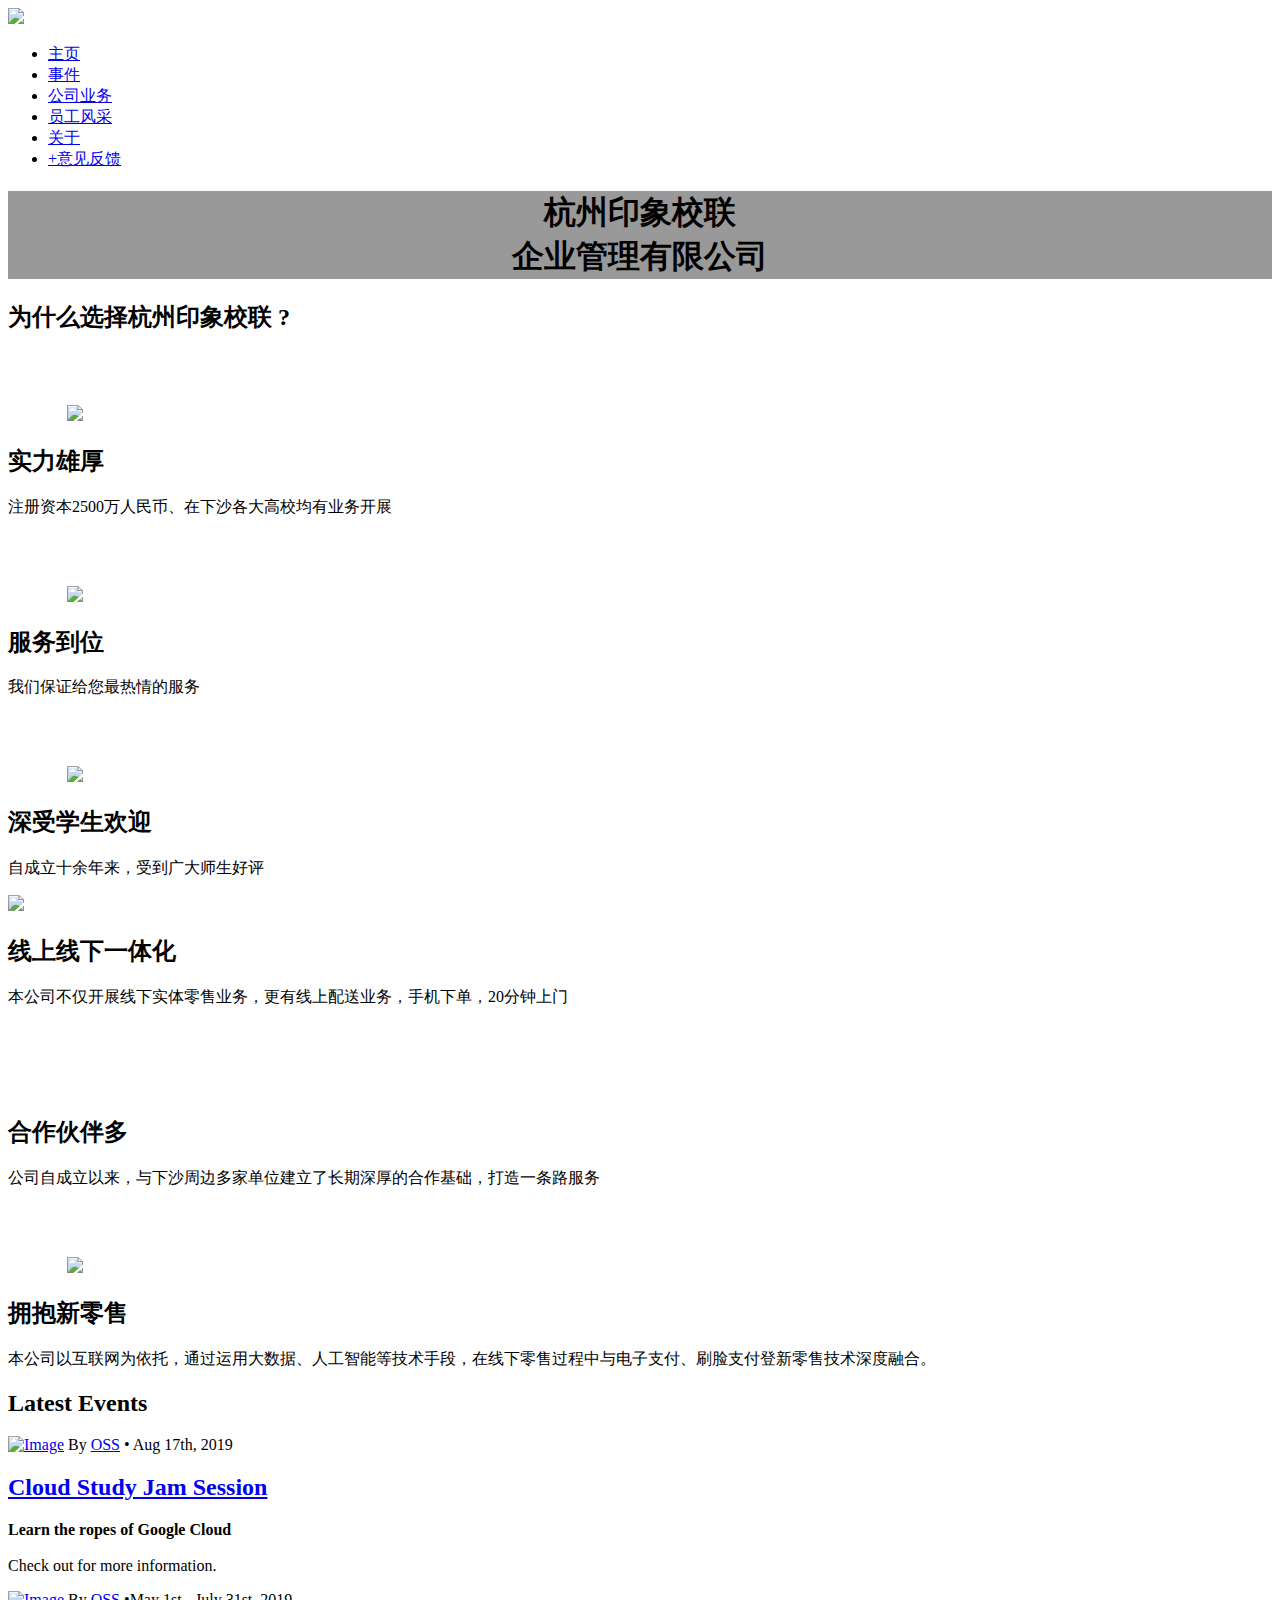
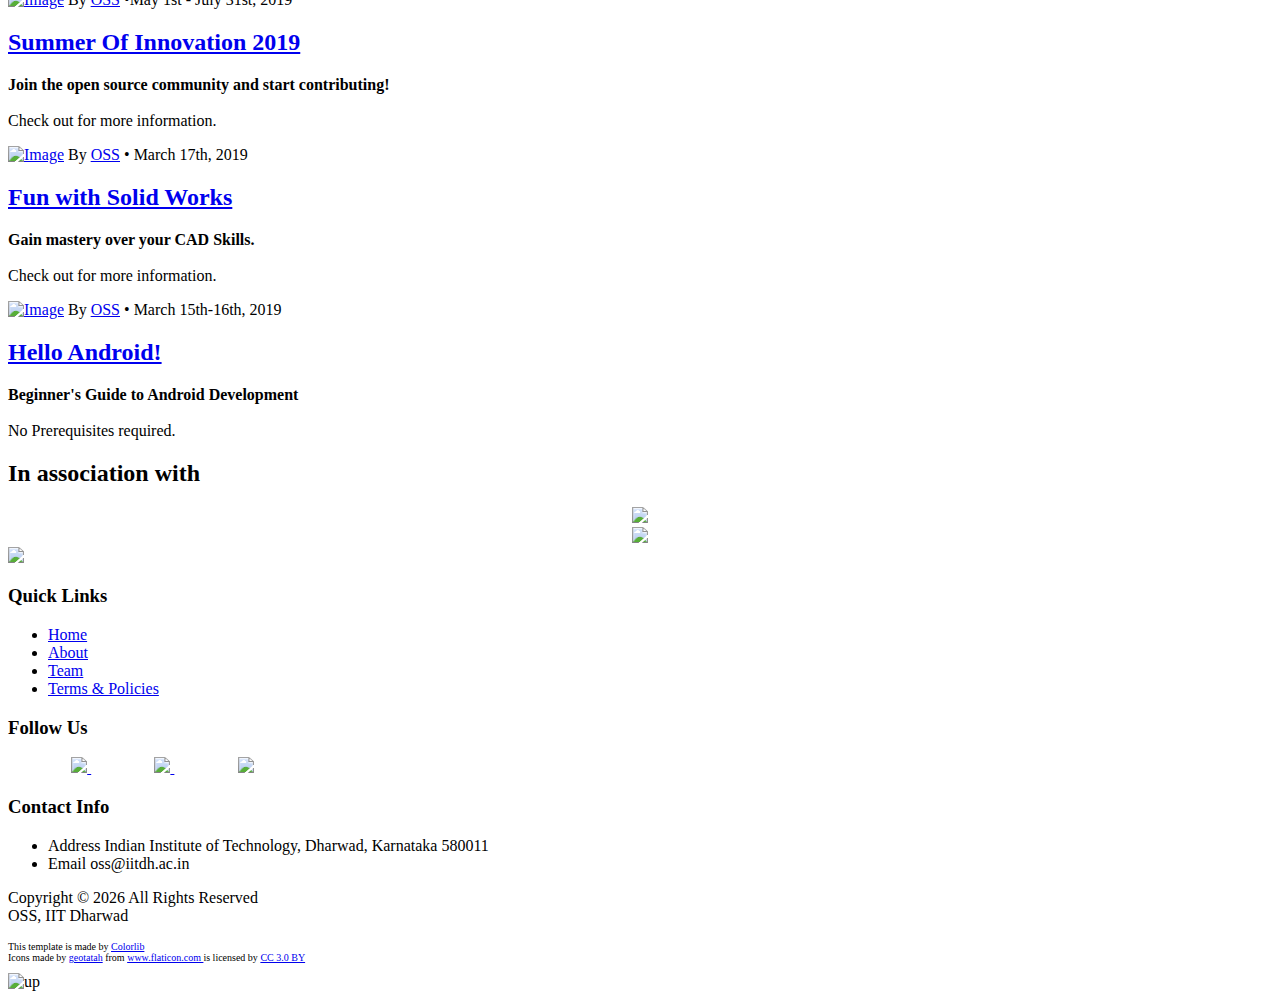
==== index.html @ a0a91534 "hzyxxl" ====
<!DOCTYPE html>
<html lang="en">
  <head>
    <title>杭州印象校联企业管理有限公司</title>
    <meta charset="utf-8">
    <meta name="viewport" content="width=device-width, initial-scale=1, shrink-to-fit=no">
    <link rel="shortcut icon" href="./images/oss_logo.png" />
    <link rel="stylesheet" href="https://fonts.googleapis.com/css?family=Nunito+Sans:200,300,400,700,900|Roboto+Mono:300,400,500">
    <link rel="stylesheet" href="fonts/icomoon/style.css">

    <link rel="stylesheet" href="css/bootstrap.min.css">
    <link rel="stylesheet" href="css/magnific-popup.css">
    <link rel="stylesheet" href="css/jquery-ui.css">
    <link rel="stylesheet" href="css/owl.carousel.min.css">
    <link rel="stylesheet" href="css/owl.theme.default.min.css">
    <link rel="stylesheet" href="css/bootstrap-datepicker.css">
    <link rel="stylesheet" href="css/animate.css">


    <link rel="stylesheet" href="fonts/flaticon/font/flaticon.css">
    <link rel="stylesheet" href="css/fl-bigmug-line.css">

    <link rel="stylesheet" href="css/aos.css">

    <link rel="stylesheet" href="css/style.css">
    <link rel="stylesheet" href="css/custom.css">

  </head>
  <body>

  <div class="site-wrap">

    <div class="site-mobile-menu">
      <div class="site-mobile-menu-header">
        <div class="site-mobile-menu-close mt-3">
          <span class="icon-close2 js-menu-toggle"></span>
        </div>
      </div>
      <div class="site-mobile-menu-body"></div>
    </div> <!-- .site-mobile-menu -->


    <header class="site-navbar py-1" role="banner">

      <div class="container">
        <div class="row align-items-center">

          <div class="col-6 col-xl-2">
            <a href="index.html"><img src="images/oss_logo.png" style="max-height: 100px;"></a>
            <!-- <h1 class="mb-0"><a href="index.html" class="text-black h2 mb-0">O<strong>SS</strong></a></h1> -->
          </div>

          <div class="col-10 col-xl-10 d-none d-xl-block">
            <nav class="site-navigation text-right" role="navigation">

              <ul class="site-menu js-clone-nav mr-auto d-none d-lg-block">
                <li class="active"><a href="index.html">主页</a></li>
                <li><a href="events.html">事件</a></li>
                <li><a href="blog.html">公司业务</a></li>
                <li><a href="team.html">员工风采</a></li>
                <li><a href="SoI.html">关于</a></li>
                <li><a href="new_post.html"><span class="rounded bg-primary py-2 px-3 text-white"><span class="h5 mr-2">+</span>意见反馈 </span></a></li>
              </ul>
            </nav>
          </div>

          <div class="col-6 col-xl-2 text-right d-block">

            <div class="d-inline-block d-xl-none ml-md-0 mr-auto py-3" style="position: relative; top: 3px;"><a href="#" class="site-menu-toggle js-menu-toggle text-black"><span class="icon-menu h3"></span></a></div>

          </div>

        </div>
      </div>

    </header>    <div class="site-blocks-cover" style="background-image: url(images/bk1.jpg);" data-aos="fade" data-stellar-background-ratio="0.5">
      <div class="container">
        <div class="row row-custom align-items-center">
          <div class="col-md-12" style="background: rgba(0,0,0,0.4)">
            <h1 class="mb-2 text-white" style="text-align: center"><span class="font-weight-bold">杭州印象校联 <br> 企业管理有限公司</span></h1>
          </div>
        </div>
      </div>
    </div>

    <!-- Section Introduction -->
    <div class="site-section">
      <div class="container">
        <div class="row justify-content-center text-center mb-5">
          <div class="col-md-6" data-aos="fade" >
            <h2 class="text-black">为什么选择<strong>杭州印象校联</strong> ?</h2>
          </div>
        </div>
        <div class="row hosting">
          <div class="col-md-6 col-lg-4 mb-5 mb-lg-4" data-aos="fade" data-aos-delay="100">

            <div class="unit-3 h-100 bg-white">

              <div class="d-flex align-items-center mb-3 unit-3-heading">
                <div class="unit-3-icon-wrap mr-4">
                  <svg class="unit-3-svg" xmlns="http://www.w3.org/2000/svg" width="59px" height="68px">
                    <path fill-rule="evenodd" stroke-width="2px" stroke-linecap="butt" stroke-linejoin="miter" fill="none" d="M29.000,66.000 L1.012,49.750 L1.012,17.250 L29.000,1.000 L56.988,17.250 L56.988,49.750 L29.000,66.000 Z"></path>
                  </svg><span class="unit-3-icon icon "><img src="images/event.png"></span>
                </div>
                <h2 class="h5">实力雄厚</h2>
              </div>
              <div class="unit-3-body">
                <p>注册资本2500万人民币、在下沙各大高校均有业务开展</p>
              </div>
            </div>

          </div>

          <div class="col-md-6 col-lg-4 mb-5 mb-lg-4" data-aos="fade" data-aos-delay="200">

            <div class="unit-3 h-100 bg-white">

              <div class="d-flex align-items-center mb-3 unit-3-heading">
                <div class="unit-3-icon-wrap mr-4">
                  <svg class="unit-3-svg" xmlns="http://www.w3.org/2000/svg" width="59px" height="68px">
                    <path fill-rule="evenodd" stroke-width="2px" stroke-linecap="butt" stroke-linejoin="miter" fill="none" d="M29.000,66.000 L1.012,49.750 L1.012,17.250 L29.000,1.000 L56.988,17.250 L56.988,49.750 L29.000,66.000 Z"></path>
                  </svg><span class="unit-3-icon icon"><img src="images/opensource.png"></span>
                </div>
                <h2 class="h5">服务到位</h2>
              </div>
              <div class="unit-3-body">
                <p>我们保证给您最热情的服务</p>
              </div>
            </div>

          </div>
          <div class="col-md-6 col-lg-4 mb-5 mb-lg-4" data-aos="fade" data-aos-delay="300">

            <div class="unit-3 h-100 bg-white">

              <div class="d-flex align-items-center mb-3 unit-3-heading">
                <div class="unit-3-icon-wrap mr-4">
                  <svg class="unit-3-svg" xmlns="http://www.w3.org/2000/svg" width="59px" height="68px">
                    <path fill-rule="evenodd" stroke-width="2px" stroke-linecap="butt" stroke-linejoin="miter" fill="none" d="M29.000,66.000 L1.012,49.750 L1.012,17.250 L29.000,1.000 L56.988,17.250 L56.988,49.750 L29.000,66.000 Z"></path>
                  </svg><span class="unit-3-icon icon"><img src="images/bulb.png"></span>
                </div>
                <h2 class="h5">深受学生欢迎</h2>
              </div>
              <div class="unit-3-body">
                <p>自成立十余年来，受到广大师生好评</p>
              </div>
            </div>

          </div>

          <div class="col-md-6 col-lg-4 mb-5 mb-lg-4" data-aos="fade" data-aos-delay="400">

            <div class="unit-3 h-100 bg-white">

              <div class="d-flex align-items-center mb-3 unit-3-heading">
                <div class="unit-3-icon-wrap mr-4">
                  <span class="unit-3-icon icon"><img src="images/flag.png"></span>
                </div>
                <h2 class="h5">线上线下一体化</h2>
              </div>
              <div class="unit-3-body">
                <p>本公司不仅开展线下实体零售业务，更有线上配送业务，手机下单，20分钟上门</p>
              </div>
            </div>

          </div>
          <div class="col-md-6 col-lg-4 mb-5 mb-lg-4" data-aos="fade" data-aos-delay="500">

            <div class="unit-3 h-100 bg-white">

              <div class="d-flex align-items-center mb-3 unit-3-heading">
                <div class="unit-3-icon-wrap mr-4">
                  <svg class="unit-3-svg" xmlns="http://www.w3.org/2000/svg" width="59px" height="68px">
                    <path fill-rule="evenodd" stroke-width="2px" stroke-linecap="butt" stroke-linejoin="miter" fill="none" d="M29.000,66.000 L1.012,49.750 L1.012,17.250 L29.000,1.000 L56.988,17.250 L56.988,49.750 L29.000,66.000 Z"></path>
                  </svg><span class="unit-3-icon icon fl-bigmug-line-clipboard68"></span>
                </div>
                <h2 class="h5">合作伙伴多</h2>
              </div>
              <div class="unit-3-body">
                <p>公司自成立以来，与下沙周边多家单位建立了长期深厚的合作基础，打造一条路服务</p>
              </div>
            </div>

          </div>
          <div class="col-md-6 col-lg-4 mb-5 mb-lg-4" data-aos="fade" data-aos-delay="600">

            <div class="unit-3 h-100 bg-white">

              <div class="d-flex align-items-center mb-3 unit-3-heading">
                <div class="unit-3-icon-wrap mr-4">
                  <svg class="unit-3-svg" xmlns="http://www.w3.org/2000/svg" width="59px" height="68px">
                    <path fill-rule="evenodd" stroke-width="2px" stroke-linecap="butt" stroke-linejoin="miter" fill="none" d="M29.000,66.000 L1.012,49.750 L1.012,17.250 L29.000,1.000 L56.988,17.250 L56.988,49.750 L29.000,66.000 Z"></path>
                  </svg><span class="unit-3-icon icon"><img src="images/open.png"></span>
                </div>
                <h2 class="h5">拥抱新零售</h2>
              </div>
              <div class="unit-3-body">
                <p>本公司以互联网为依托，通过运用大数据、人工智能等技术手段，在线下零售过程中与电子支付、刷脸支付登新零售技术深度融合。</p>
              </div>
            </div>

          </div>

        </div>

      </div>
    </div>
    <!-- End Section Introduction -->
    <!--Start Section Recent Events-->
    <div class="site-section">
      <div class="container">
        <div class="row justify-content-center text-center mb-5">
          <div class="col-md-6" data-aos="fade" >
            <h2 class="text-black">Latest Events</h2>
          </div>
        </div>
        <div class="row">

          <div class="col-md-6 mb-5 mb-lg-0 col-lg-3 event-card" data-aos="fade">
              <div class="position-relative unit-8">
              <a href="googlecloud.html" class="mb-3 d-block img-a"><img src="images/google_cloud.png" alt="Image" style="width:100%" class="img-fluid rounded"></a>
              <span class="d-block text-gray-500 text-normal small mb-3">By <a href="index.html">OSS</a> <span class="mx-2">&bullet;</span> Aug 17th, 2019</span>
              <h2 class="h5 font-weihgt-normal line-height-sm mb-3"><a href="solidworks.html" class="text-black"><strong>Cloud Study Jam Session</strong></a></h2>
              <p><strong>Learn the ropes of Google Cloud</strong> <br><br> Check out for more information.</p>
              </div>
          </div>

          <div class="col-md-6 mb-5 mb-lg-0 col-lg-3 event-card" data-aos="fade">
              <div class="position-relative unit-8">
              <a href="SoI.html" class="mb-3 d-block img-a"><img src="SoC19/square_logo.png" alt="Image" style="width:100%" class="img-fluid rounded"></a>
              <span class="d-block text-gray-500 text-normal small mb-3">By <a href="index.html">OSS</a> <span class="mx-2">&bullet;</span>May 1st - July 31st, 2019</span>
              <h2 class="h5 font-weihgt-normal line-height-sm mb-3"><a href="solidworks.html" class="text-black"><strong>Summer Of Innovation 2019</strong></a></h2>
              <p><strong>Join the open source community and start contributing!</strong> <br><br> Check out for more information.</p>
              </div>
          </div>

          <div class="col-md-6 mb-5 mb-lg-0 col-lg-3 event-card" data-aos="fade">
              <div class="position-relative unit-8">
              <a href="solidworks.html" class="mb-3 d-block img-a"><img src="images/solidworks.png" alt="Image" style="width:100%" class="img-fluid rounded"></a>
              <span class="d-block text-gray-500 text-normal small mb-3">By <a href="index.html">OSS</a> <span class="mx-2">&bullet;</span> March 17th, 2019</span>
              <h2 class="h5 font-weihgt-normal line-height-sm mb-3"><a href="solidworks.html" class="text-black"><strong>Fun with Solid Works</strong></a></h2>
              <p><strong>Gain mastery over your CAD Skills.</strong> <br><br> Check out for more information.</p>
              </div>
          </div>

          <div class="col-md-6 mb-5 mb-lg-0 col-lg-3 event-card" data-aos="fade">
              <div class="position-relative unit-8">
              <a href="helloandroid.html" class="mb-3 d-block img-a"><img src="images/android-studio.jpg" alt="Image" style="width:100%" class="img-fluid rounded"></a>
              <span class="d-block text-gray-500 text-normal small mb-3">By <a href="index.html">OSS</a> <span class="mx-2">&bullet;</span> March 15th-16th, 2019</span>
              <h2 class="h5 font-weight-normal line-height-sm mb-3"><a href="helloandroid.html" class="text-black"><strong>Hello Android!</strong></a></h2>
              <p><strong> Beginner's Guide to Android Development</strong> <br><br>No Prerequisites required. </p>
              </div>
          </div>

<!--For Reference -->
<!--           <div class="col-md-6 mb-5 mb-lg-0 col-lg-3 event-card" data-aos="fade">
            <div class="position-relative unit-8">
            <a href="pyday2019.html" class="mb-3 d-block img-a"><img src="images/pyday_logo.jpg" alt="Image" style="width:100%" class="img-fluid rounded"></a>
            <span class="d-block text-gray-500 text-normal small mb-3">By <a href="devhack2019.html">OSS</a> <span class="mx-2">&bullet;</span> Feb 13th-15th, 2019</span>
            <h2 class="h5 font-weight-normal line-height-sm mb-3"><a href="pyday2019.html" class="text-black"><strong>PyDay 2019</strong></a></h2>
            <p><strong>Learn Python </strong><br>From Beginner to Pro<br><br> No Prerequisites required. </p>
            </div>
          </div>

          <div class="col-md-6 mb-5 mb-lg-0 col-lg-3 event-card" data-aos="fade">
            <div class="position-relative unit-8">
            <a href="devhack2019.html" class="mb-3 d-block img-a"><img src="images/DevHack_logo.png" alt="Image" style="width:100%" class="img-fluid rounded"></a>
            <span class="d-block text-gray-500 text-normal small mb-3">By <a href="devhack2019.html">DevHack</a> <span class="mx-2">&bullet;</span> Jan 11th-13th, 2019</span>
            <h2 class="h5 font-weight-normal line-height-sm mb-3"><a href="devhack2019.html" class="text-black"><strong>DevHack 2019</strong></a></h2>
            <p>Our college's first hackfest open to all engineers to ideate and innovate a clever solution to real world problems!</p>
            </div>
          </div> -->

        </div>
      </div>
    </div>
    <!--End Section Recent Events-->
    <!--Start Section -->
    <div class="site-section block-4 bg-light">

      <div class="container">

        <div class="row justify-content-center text-center mb-5">
          <div class="col-md-6" data-aos="fade" >
            <h2 class="text-black">In association with</h2>
          </div>
        </div>

        <div class="row hosting">

          <div class="col-md-6 col-lg-6 mb-5 mb-lg-6" data-aos="fade" data-aos-delay="100">
            <div class="unit-3 h-100 bg-white" style="text-align: center; display: flex; flex-direction: column; justify-content: center">
              <div class="unit-3-body">
                <img src="images/dsc_logo.png" style="max-width: 100%">
              </div>
            </div>
          </div>
          <div class="col-md-6 col-lg-6 mb-5 mb-lg-6" data-aos="fade" data-aos-delay="100">
            <div class="unit-3 h-100 bg-white" style="text-align: center; display: flex; flex-direction: column; justify-content: center">
              <div class="unit-3-body">
                <img src="images/github-logo.png" style="max-width: 100%">
              </div>
            </div>
          </div>

        </div>
      </div>
    </div>
    <!--End Section Initiators--><!--Start Footer-->
    <footer class="site-footer unit-5 overlay footer-color">
      <div class="container">
        <div class="row">
          <div class="col-lg-9">
            <div class="row">
              <div class="col-6 col-md-6 col-lg-6 mb-5 mb-lg-0">
                <img src="images/oss_logo.png" style="max-width: 100%">
              </div>
              <div class="col-6 col-md-3 col-lg-3 mb-5 mb-lg-0">
              </div>
              <div class="col-6 col-md-3 col-lg-3 mb-5 mb-lg-0">

                <div class="text-center">
                  <h3 class="footer-heading mb-4">Quick Links</h3>
                  <ul class="list-unstyled">
                    <li><a href="index.html">Home</a></li>
                    <li><a href="about.html">About</a></li>
                    <li><a href="team.html">Team</a></li>
                    <li><a href="codeofconduct.html">Terms &amp; Policies</a></li>
                  </ul>
                </div>
                <div class="text-center">
                  <h3 class="footer-heading mb-4">Follow Us</h3>
                  <span class="unit-3-icon icon" style="margin-left: 5%" >
                    <a href="https://www.facebook.com/OSS-Open-Student-Society-390468168410308/" target="_blank">
                      <img src="images/facebook.png" style="max-width: 20px">
                    </a>
                  </span>
                  <span class="unit-3-icon icon" style="margin-left: 5%" >
                    <a href="https://www.linkedin.com/company/oss2019" target="_blank">
                      <img src="images/linkedin.png" style="max-width: 20px">
                    </a>
                  </span>
                  <span class="unit-3-icon icon" style="margin-left: 5%" >
                    <a href="https://github.com/oss2019/oss2019.github.io/" target="_blank">
                      <img src="images/github.png" style="max-width: 20px">
                    </a>
                  </span>
                </div>

              </div>
            </div>
          </div>

          <div class="col-lg-3">
            <h3 class="footer-heading mb-4">Contact Info</h3>
            <ul class="list-unstyled">
              <li>
                <span class="d-block text-white">Address</span>
                Indian Institute of Technology, Dharwad,
                Karnataka 580011
              </li>
              <li>
                <span class="d-block text-white">Email</span>
                oss@iitdh.ac.in
              </li>
            </ul>

          </div>
        </div>
        <div class="row pt-5 mt-5 text-center">
          <div class="col-md-12">
            <p>
            <!-- Link back to Colorlib can't be removed. Template is licensed under CC BY 3.0. -->
            Copyright &copy; <script data-cfasync="false" src="/cdn-cgi/scripts/5c5dd728/cloudflare-static/email-decode.min.js"></script><script>document.write(new Date().getFullYear());</script> All Rights Reserved <br> OSS, IIT Dharwad<br>
            </p>
            <p style="font-size: 10px;">
            This template is made by <a href="https://colorlib.com" target="_blank" >Colorlib</a>
            <!-- Link back to Colorlib can't be removed. Template is licensed under CC BY 3.0. -->
            <br>
            Icons made by <a href="https://www.flaticon.com/authors/geotatah" target="_blank" title="geotatah" style="">geotatah</a> from <a href="https://www.flaticon.com/" target="_blank" title="Flaticon">www.flaticon.com </a> is licensed by <a href="http://creativecommons.org/licenses/by/3.0/"          title="Creative Commons BY 3.0" target="_blank">CC 3.0 BY</a>
          </p>
          </div>
        </div>
      </div>
      <div class="footer-up-btn">
        <div>
          <img src="images/arrow-up.png" alt="up">
        </div>
      </div>
    </footer>
    <!--End Footer-->
  </div>

  <script src="js/custom.js"></script>
  <script src="js/jquery-3.3.1.min.js"></script>
  <script src="js/jquery-migrate-3.0.1.min.js"></script>
  <script src="js/jquery-ui.js"></script>
  <script src="js/popper.min.js"></script>
  <script src="js/bootstrap.min.js"></script>
  <script src="js/owl.carousel.min.js"></script>
  <script src="js/jquery.stellar.min.js"></script>
  <script src="js/jquery.countdown.min.js"></script>
  <script src="js/jquery.magnific-popup.min.js"></script>
  <script src="js/bootstrap-datepicker.min.js"></script>
  <script src="js/aos.js"></script>
  <script src="js/main.js"></script>

  </body>
</html>
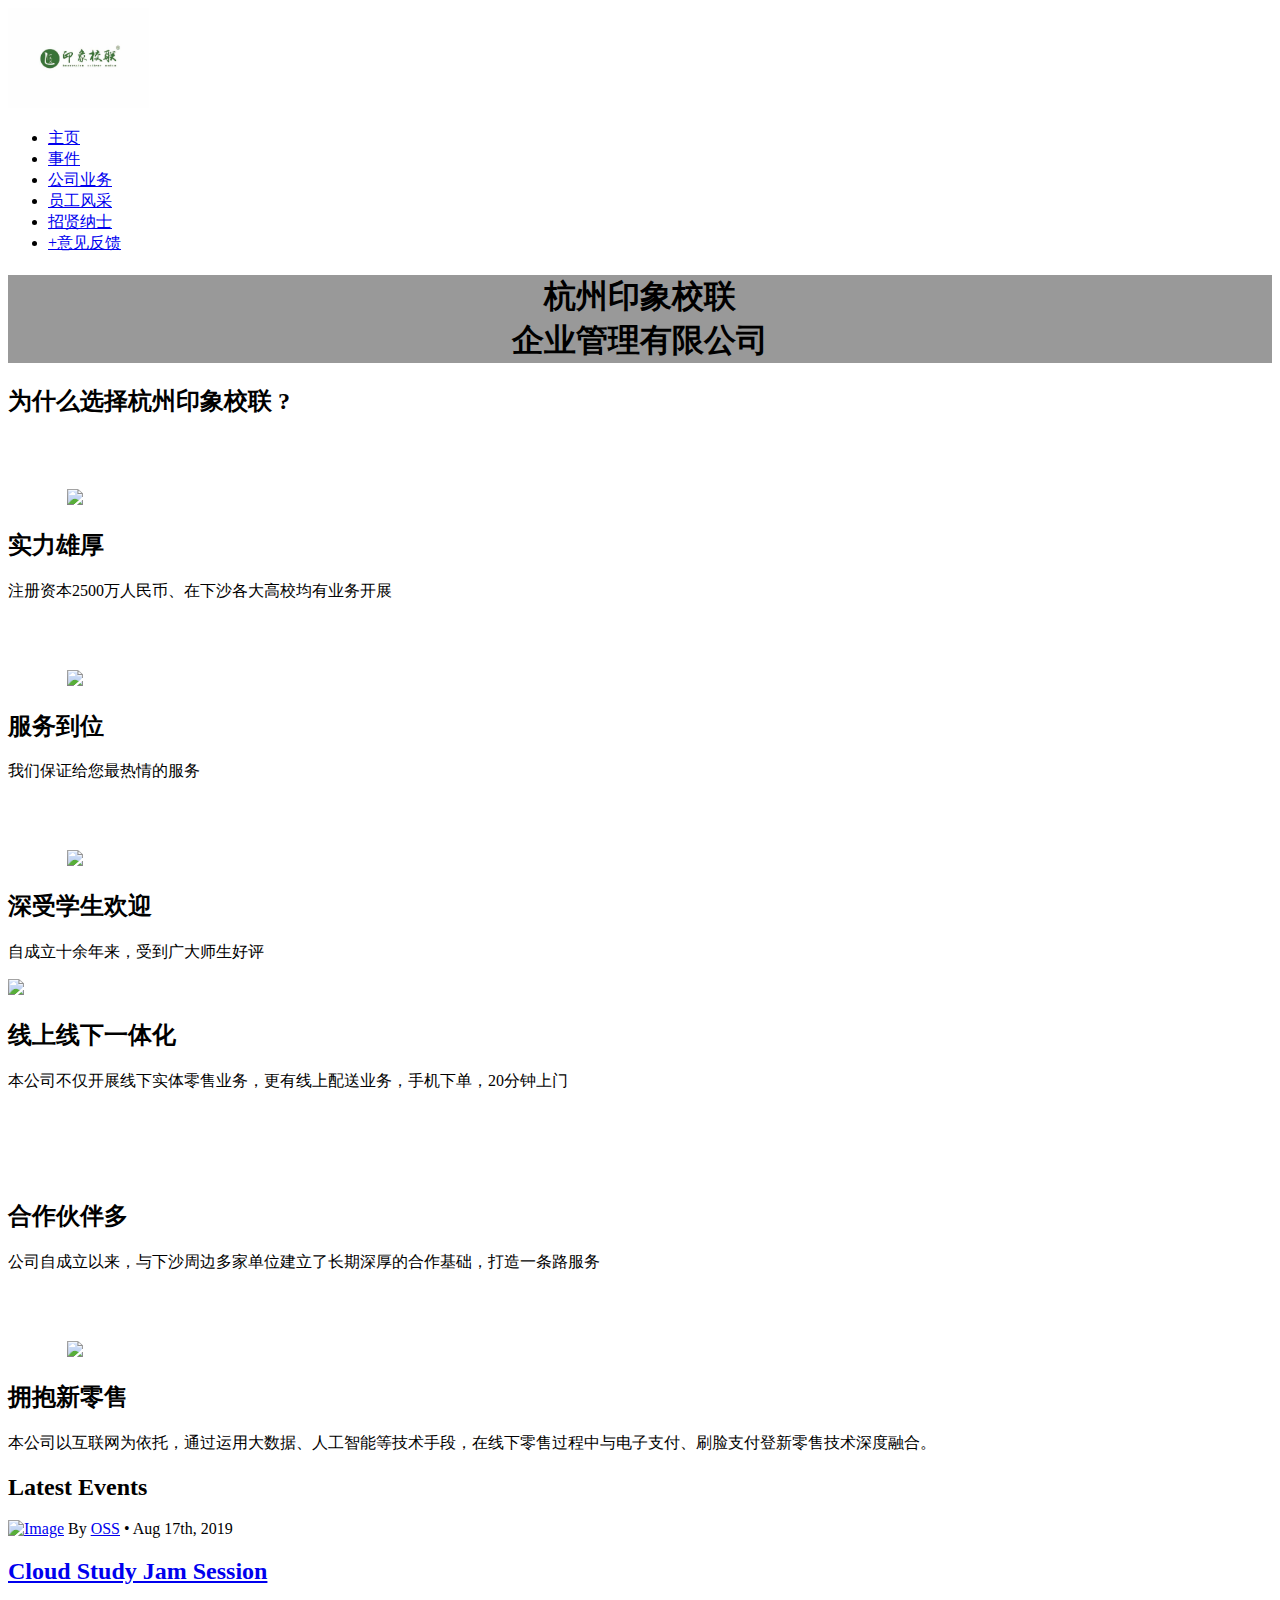
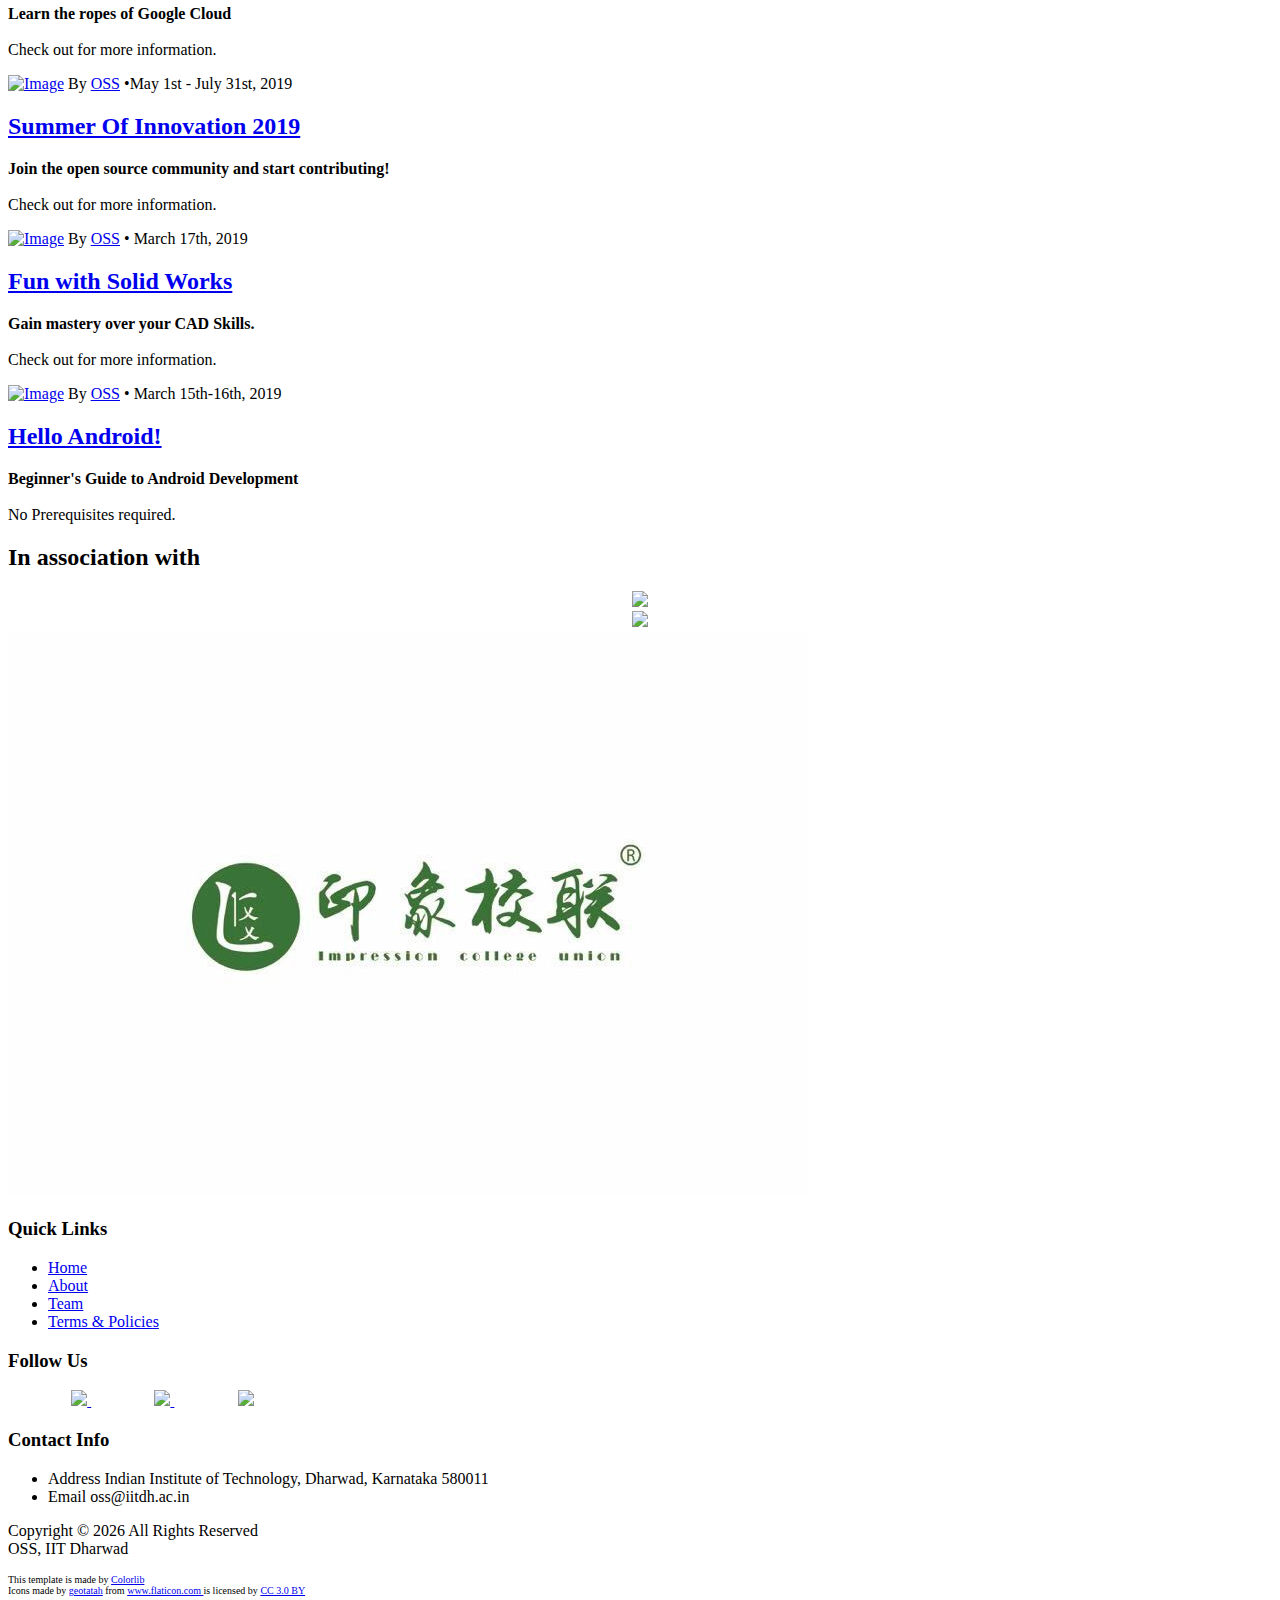
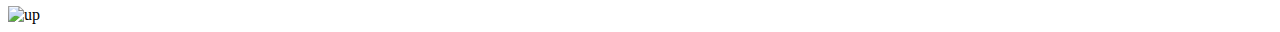
==== commit 00fb2455: "update" ====
--- a/index.html
+++ b/index.html
@@ -58,7 +58,7 @@
                 <li><a href="events.html">事件</a></li>
                 <li><a href="blog.html">公司业务</a></li>
                 <li><a href="team.html">员工风采</a></li>
-                <li><a href="SoI.html">关于</a></li>
+                <li><a href="SoI.html">招贤纳士</a></li>
                 <li><a href="new_post.html"><span class="rounded bg-primary py-2 px-3 text-white"><span class="h5 mr-2">+</span>意见反馈 </span></a></li>
               </ul>
             </nav>
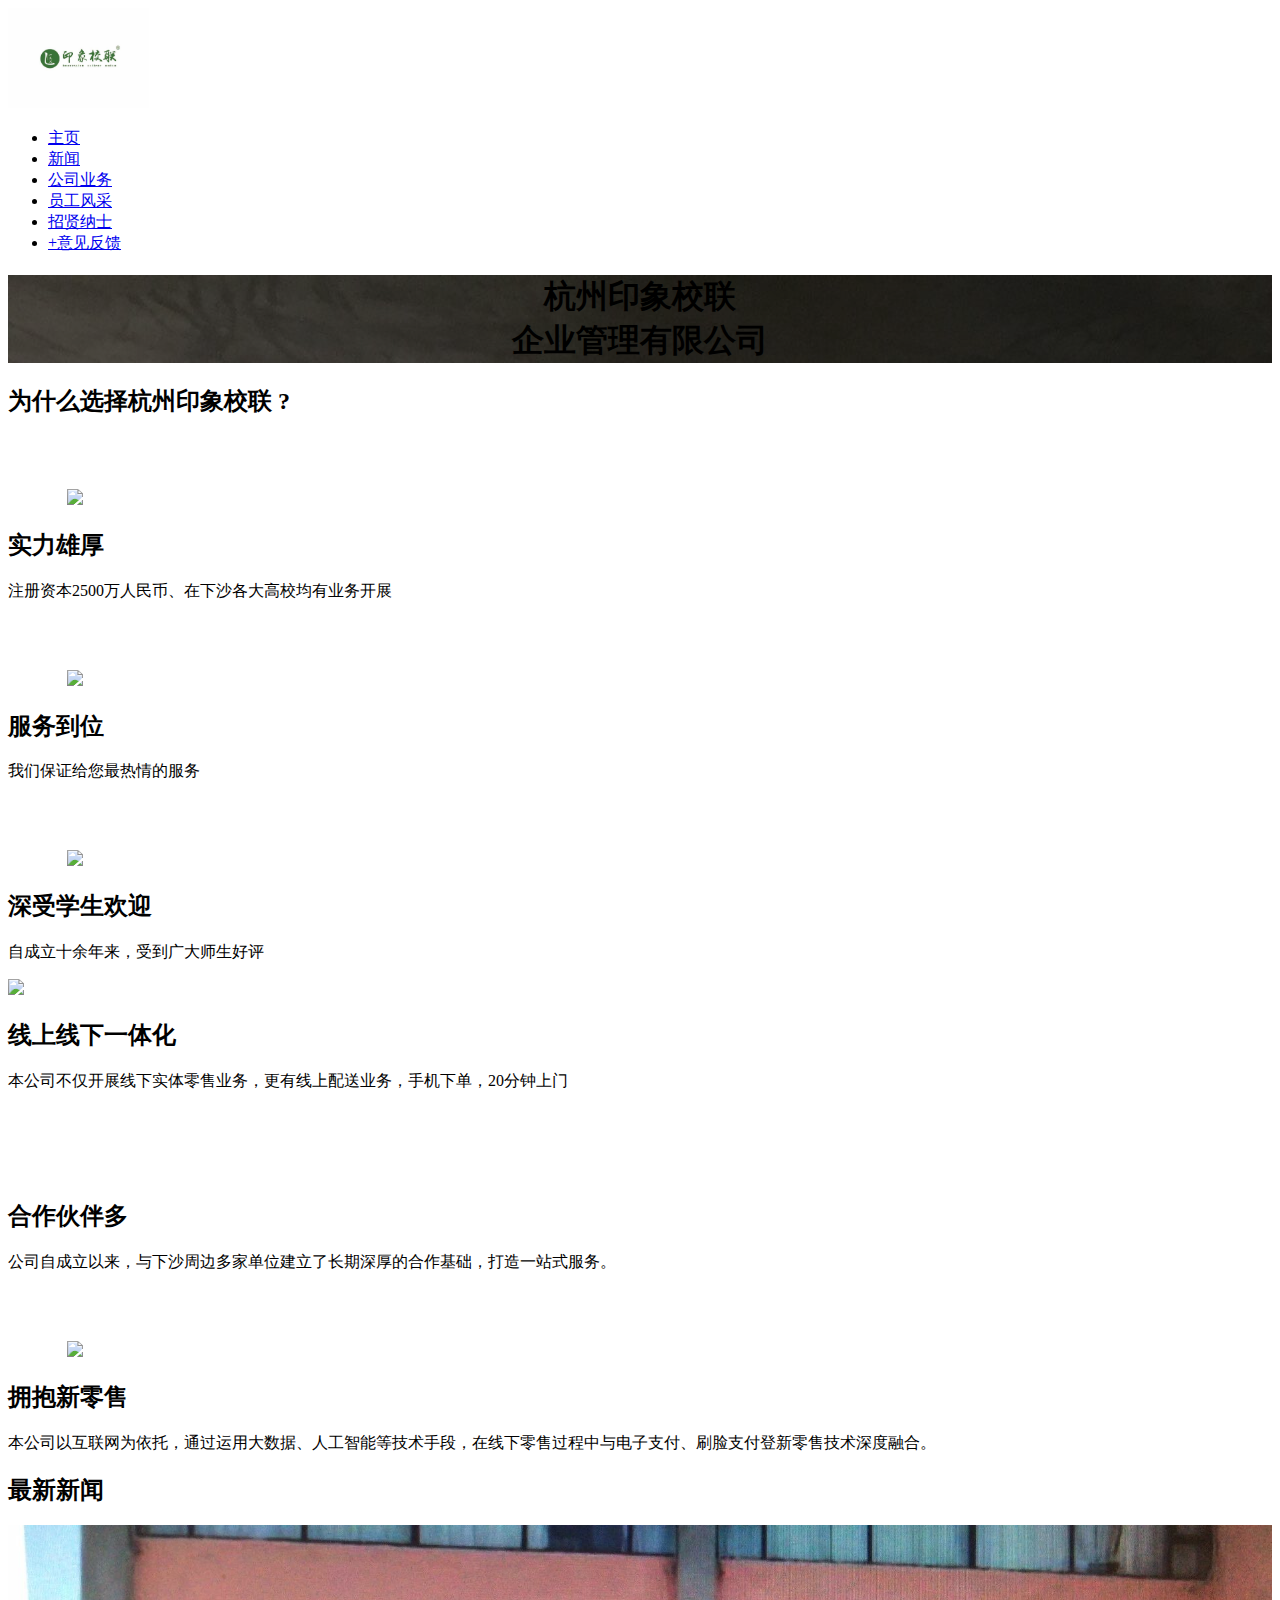
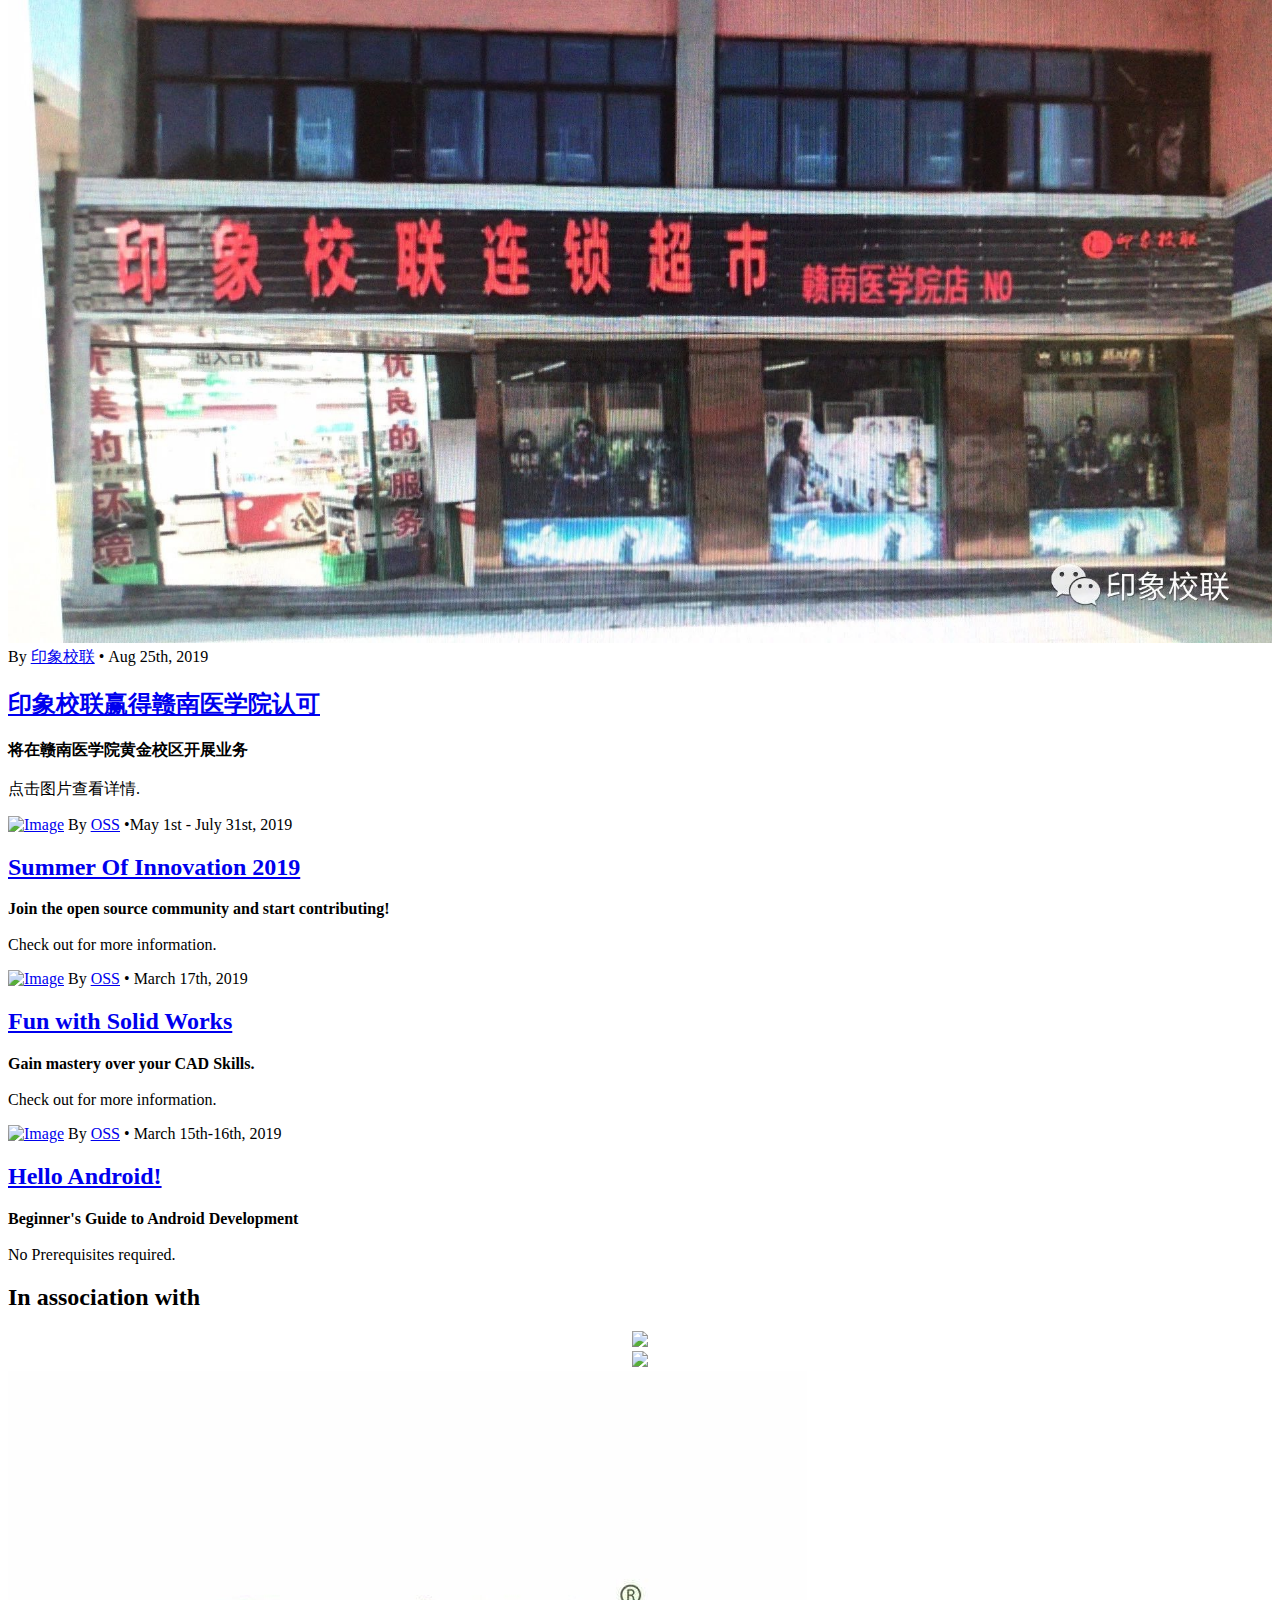
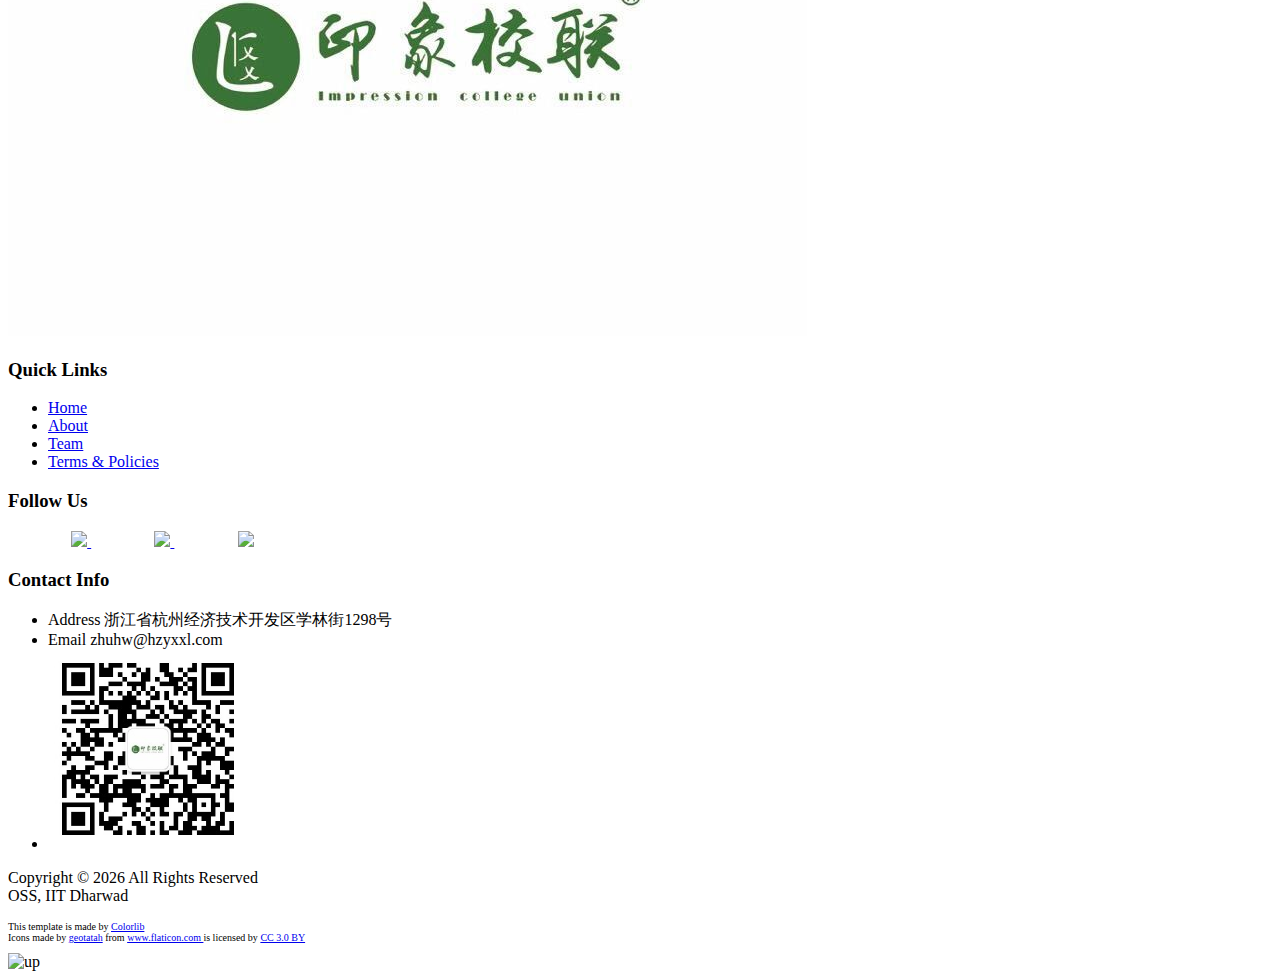
==== commit 921e21b1: "update" ====
--- a/index.html
+++ b/index.html
@@ -55,7 +55,7 @@
 
               <ul class="site-menu js-clone-nav mr-auto d-none d-lg-block">
                 <li class="active"><a href="index.html">主页</a></li>
-                <li><a href="events.html">事件</a></li>
+                <li><a href="events.html">新闻</a></li>
                 <li><a href="blog.html">公司业务</a></li>
                 <li><a href="team.html">员工风采</a></li>
                 <li><a href="SoI.html">招贤纳士</a></li>
@@ -177,7 +177,7 @@
                 <h2 class="h5">合作伙伴多</h2>
               </div>
               <div class="unit-3-body">
-                <p>公司自成立以来，与下沙周边多家单位建立了长期深厚的合作基础，打造一条路服务</p>
+                <p>公司自成立以来，与下沙周边多家单位建立了长期深厚的合作基础，打造一站式服务。</p>
               </div>
             </div>
 
@@ -211,17 +211,17 @@
       <div class="container">
         <div class="row justify-content-center text-center mb-5">
           <div class="col-md-6" data-aos="fade" >
-            <h2 class="text-black">Latest Events</h2>
+            <h2 class="text-black">最新新闻</h2>
           </div>
         </div>
         <div class="row">
 
           <div class="col-md-6 mb-5 mb-lg-0 col-lg-3 event-card" data-aos="fade">
               <div class="position-relative unit-8">
-              <a href="googlecloud.html" class="mb-3 d-block img-a"><img src="images/google_cloud.png" alt="Image" style="width:100%" class="img-fluid rounded"></a>
-              <span class="d-block text-gray-500 text-normal small mb-3">By <a href="index.html">OSS</a> <span class="mx-2">&bullet;</span> Aug 17th, 2019</span>
-              <h2 class="h5 font-weihgt-normal line-height-sm mb-3"><a href="solidworks.html" class="text-black"><strong>Cloud Study Jam Session</strong></a></h2>
-              <p><strong>Learn the ropes of Google Cloud</strong> <br><br> Check out for more information.</p>
+              <a href="gn.html" class="mb-3 d-block img-a"><img src="images/gn.jpg" alt="Image" style="width:100%" class="img-fluid rounded"></a>
+              <span class="d-block text-gray-500 text-normal small mb-3">By <a href="index.html">印象校联</a> <span class="mx-2">&bullet;</span> Aug 25th, 2019</span>
+              <h2 class="h5 font-weihgt-normal line-height-sm mb-3"><a href="gn.html" class="text-black"><strong>印象校联赢得赣南医学院认可</strong></a></h2>
+              <p><strong>将在赣南医学院黄金校区开展业务</strong> <br><br>点击图片查看详情.</p>
               </div>
           </div>
 
@@ -356,12 +356,15 @@
             <ul class="list-unstyled">
               <li>
                 <span class="d-block text-white">Address</span>
-                Indian Institute of Technology, Dharwad,
-                Karnataka 580011
+                浙江省杭州经济技术开发区学林街1298号
               </li>
               <li>
                 <span class="d-block text-white">Email</span>
-                oss@iitdh.ac.in
+                zhuhw@hzyxxl.com
+              </li>
+              <li>
+                <img src="images/qrcode.jpg" style="max-width: 200px">
+                
               </li>
             </ul>
 
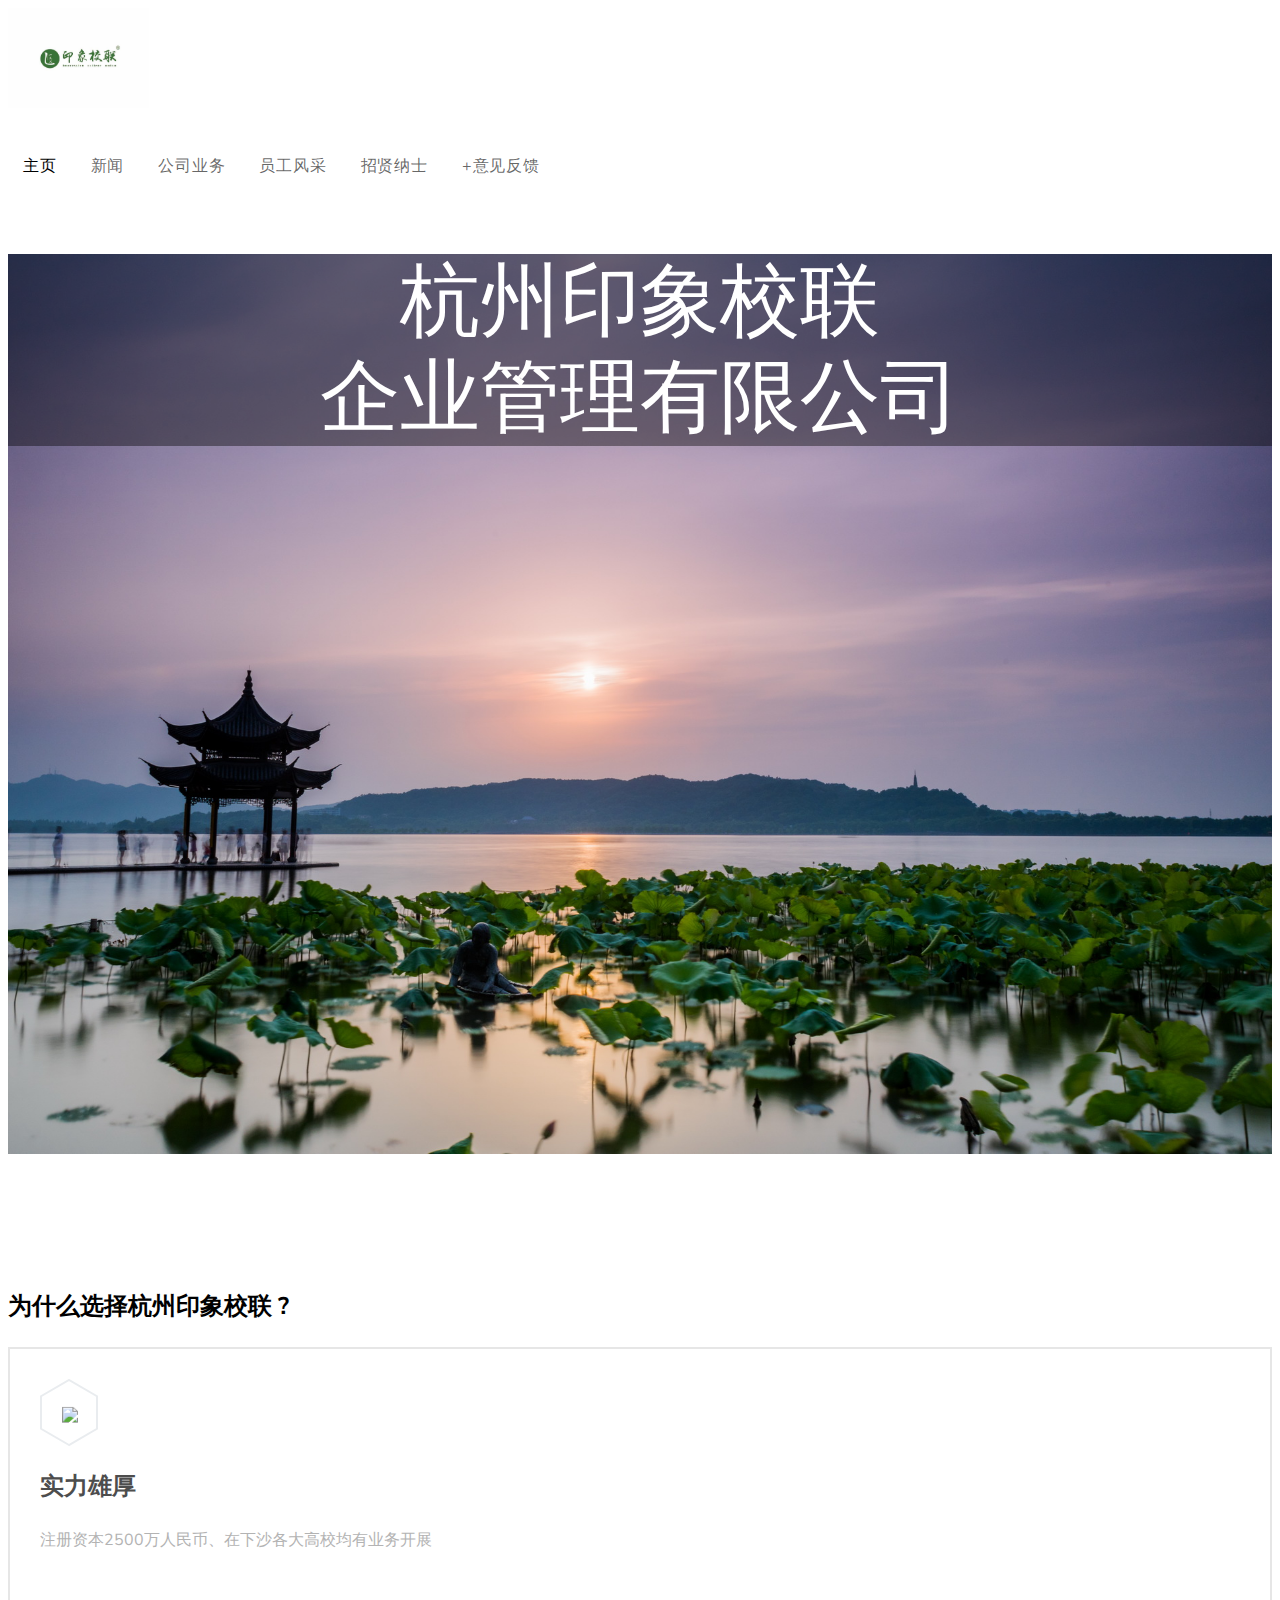
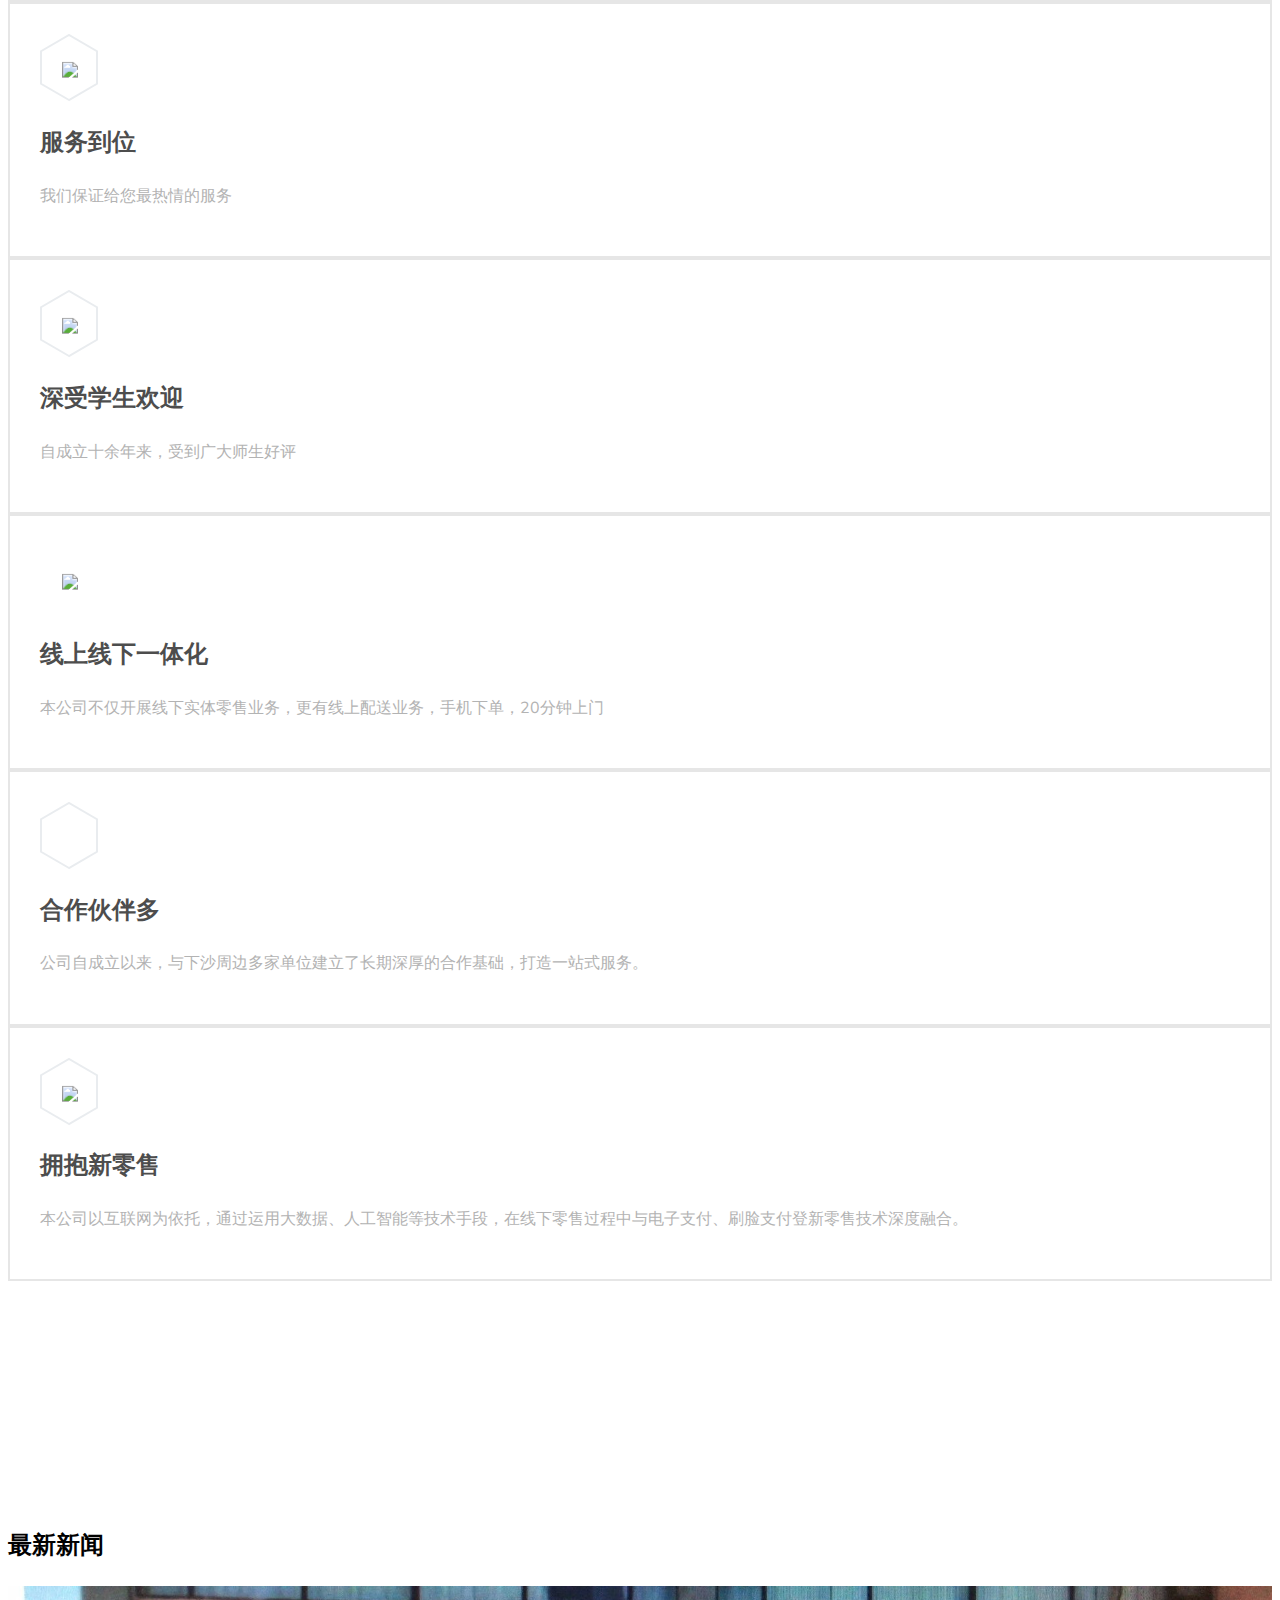
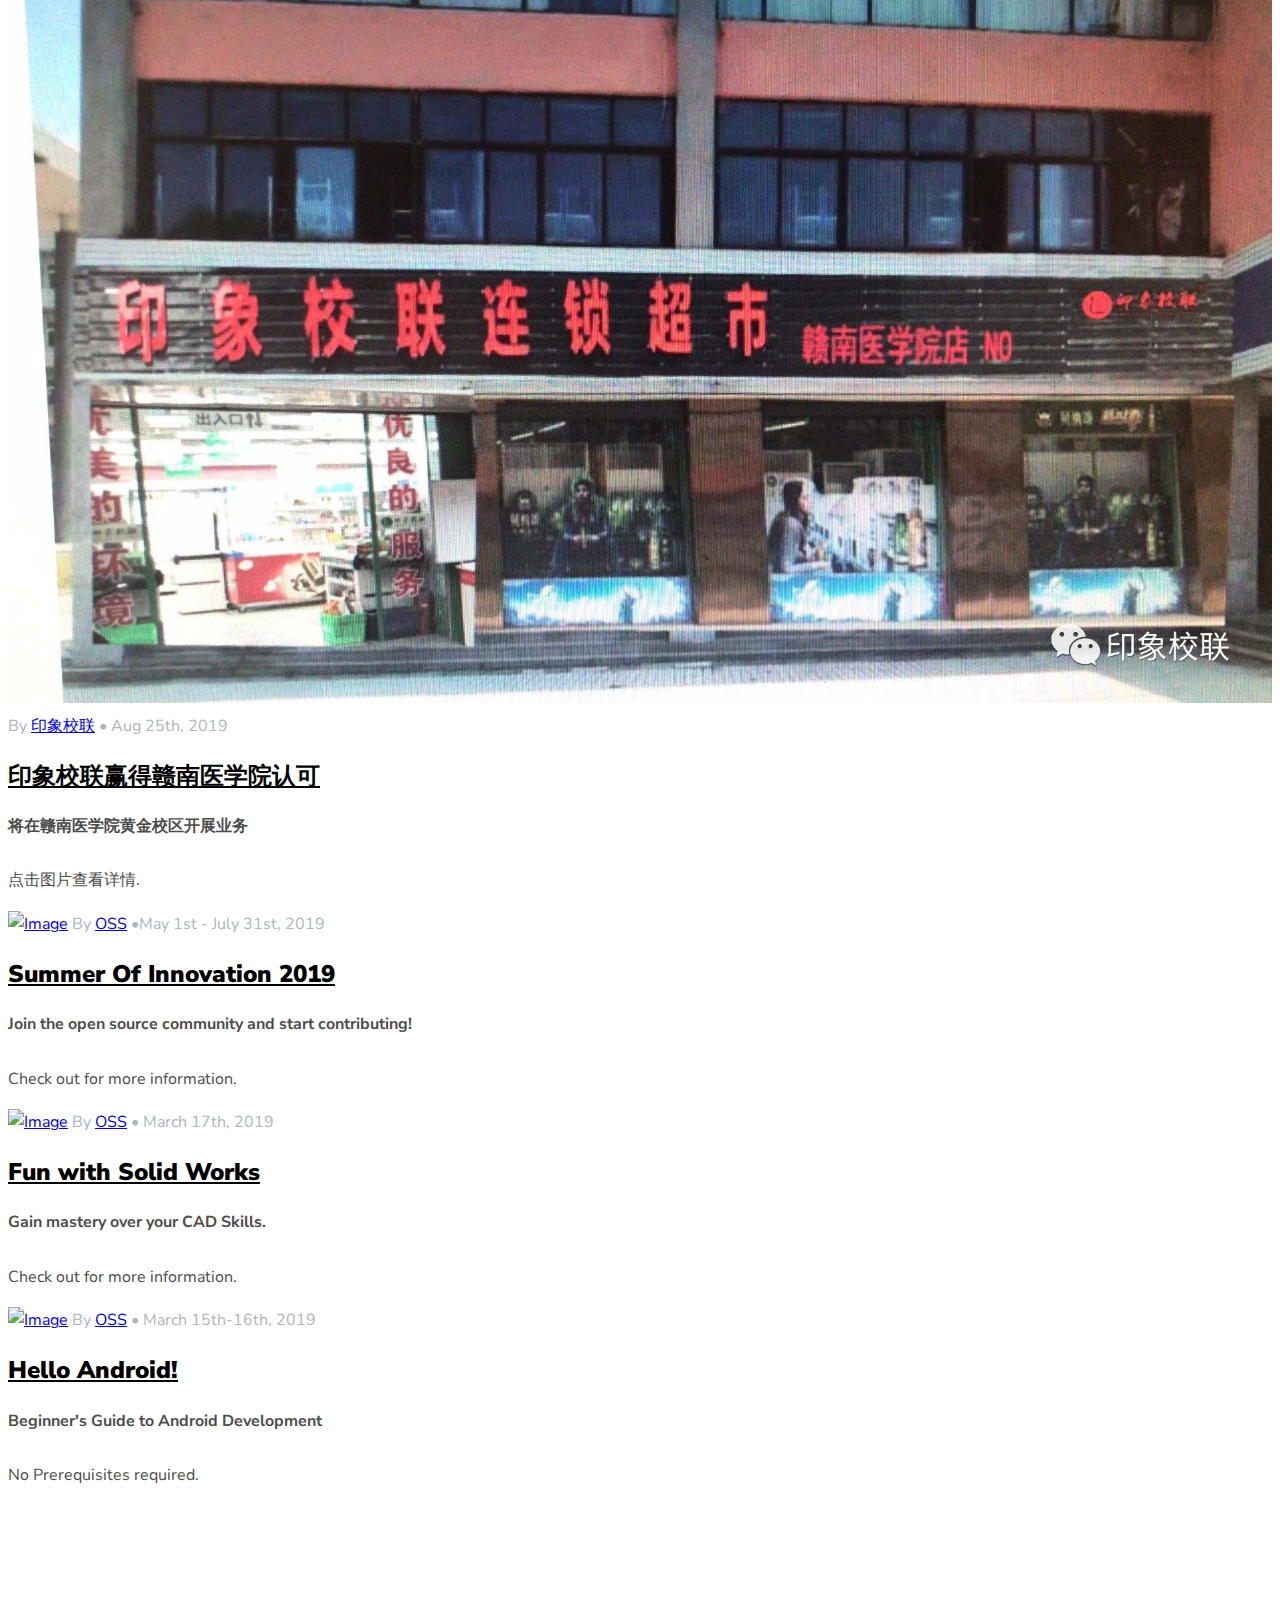
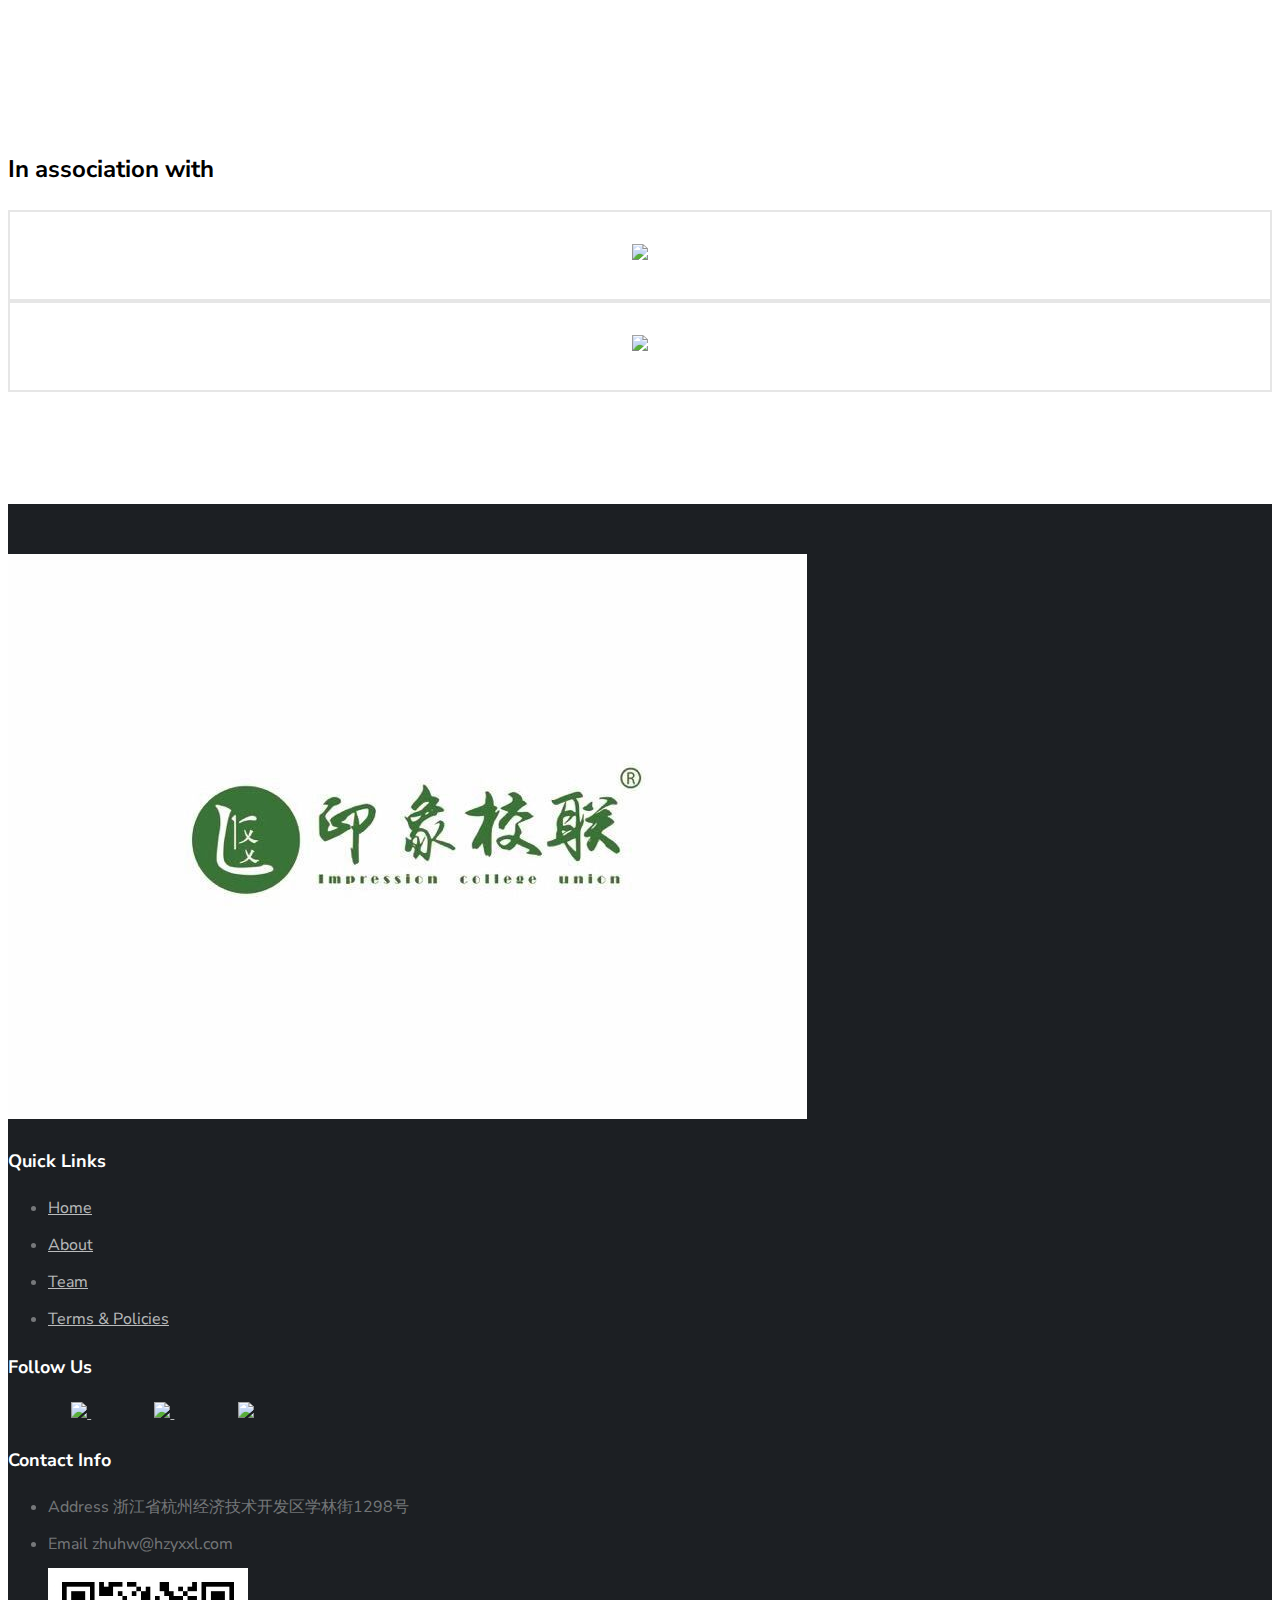
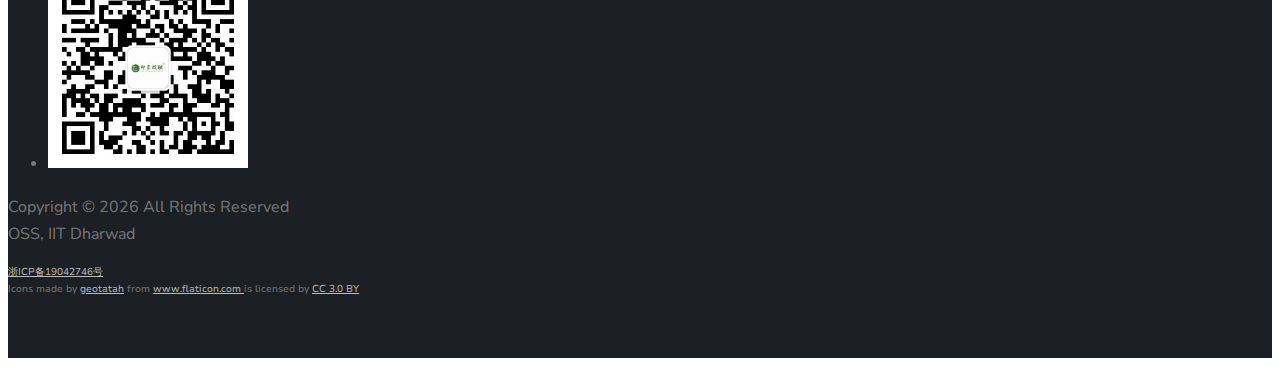
==== commit e394da36: "Update index.html" ====
--- a/index.html
+++ b/index.html
@@ -377,7 +377,7 @@
             Copyright &copy; <script data-cfasync="false" src="/cdn-cgi/scripts/5c5dd728/cloudflare-static/email-decode.min.js"></script><script>document.write(new Date().getFullYear());</script> All Rights Reserved <br> OSS, IIT Dharwad<br>
             </p>
             <p style="font-size: 10px;">
-            This template is made by <a href="https://colorlib.com" target="_blank" >Colorlib</a>
+             <a href="http://www.beian.miit.gov.cn" target="_blank" >浙ICP备19042746号</a>
             <!-- Link back to Colorlib can't be removed. Template is licensed under CC BY 3.0. -->
             <br>
             Icons made by <a href="https://www.flaticon.com/authors/geotatah" target="_blank" title="geotatah" style="">geotatah</a> from <a href="https://www.flaticon.com/" target="_blank" title="Flaticon">www.flaticon.com </a> is licensed by <a href="http://creativecommons.org/licenses/by/3.0/"          title="Creative Commons BY 3.0" target="_blank">CC 3.0 BY</a>
--- a/css/style.css
+++ b/css/style.css
@@ -0,0 +1,1625 @@
+/* Base */
+body {
+  line-height: 1.7;
+  color: #4d4d4d;
+  font-weight: 400;
+  font-size: 1rem;
+  font-family: "Roboto Mono", SFMono-Regular, Menlo, Monaco, Consolas, "Liberation Mono", "Courier New", monospace;
+  font-family: "Nunito Sans", -apple-system, BlinkMacSystemFont, "Segoe UI", Roboto, "Helvetica Neue", Arial, sans-serif, "Apple Color Emoji", "Segoe UI Emoji", "Segoe UI Symbol", "Noto Color Emoji"; }
+
+::-moz-selection {
+  background: #000;
+  color: #fff; }
+
+::selection {
+  background: #000;
+  color: #fff; }
+
+.line-height-sm {
+  line-height: 1.4 !important; }
+
+a {
+  -webkit-transition: .3s all ease;
+  -o-transition: .3s all ease;
+  transition: .3s all ease; }
+  a:hover {
+    text-decoration: none; }
+
+.text-black {
+  color: #000 !important; }
+
+.bg-black {
+  background: #000 !important; }
+
+.line-height-sm {
+  line-height: 1.3; }
+
+.line-height-xs {
+  line-height: 1; }
+
+.site-wrap:before {
+  -webkit-transition: .3s all ease-in-out;
+  -o-transition: .3s all ease-in-out;
+  transition: .3s all ease-in-out;
+  background: rgba(0, 0, 0, 0.6);
+  content: "";
+  position: absolute;
+  z-index: 2000;
+  top: 0;
+  left: 0;
+  right: 0;
+  bottom: 0;
+  opacity: 0;
+  visibility: hidden; }
+
+.offcanvas-menu .site-wrap {
+  position: absolute;
+  height: 100%;
+  width: 100%;
+  z-index: 2;
+  overflow: hidden; }
+  .offcanvas-menu .site-wrap:before {
+    opacity: 1;
+    visibility: visible; }
+
+.btn {
+  position: relative;
+  top: 0; }
+  .btn:hover, .btn:active, .btn:focus {
+    outline: none;
+    -webkit-box-shadow: none !important;
+    box-shadow: none !important; }
+  .btn.btn-secondary {
+    background-color: #e6e7e9;
+    border-color: #e6e7e9;
+    color: #000; }
+  .btn.btn-sm {
+    font-size: 0.9rem; }
+  .btn.btn-primary {
+    color: #fff; }
+  .btn.btn-outline-primary:hover {
+    color: #fff !important; }
+  .btn.btn-black {
+    background: #000 !important;
+    color: #fff; }
+    .btn.btn-black:hover {
+      background: #333333 !important; }
+  .btn.btn-white.btn-outline-white {
+    border-color: #fff;
+    background: transparent;
+    color: #fff; }
+    .btn.btn-white.btn-outline-white:hover {
+      background: #fff;
+      color: #000; }
+
+.bg-black {
+  background: #000; }
+
+.form-control {
+  height: 47px; }
+  .form-control:active, .form-control:focus {
+    border-color: #26baee; }
+  .form-control:hover, .form-control:active, .form-control:focus {
+    -webkit-box-shadow: none !important;
+    box-shadow: none !important; }
+
+.site-section {
+  padding: 3em 0; }
+  @media (min-width: 768px) {
+    .site-section {
+      padding: 7em 0; } }
+  .site-section.site-section-sm {
+    padding: 4em 0; }
+
+.site-section-heading {
+  font-size: 30px;
+  color: #25262a;
+  position: relative; }
+  .site-section-heading:before {
+    content: "";
+    left: 0%;
+    top: 0;
+    position: absolute;
+    width: 40px;
+    height: 2px;
+    background: #26baee; }
+  .site-section-heading.text-center:before {
+    content: "";
+    left: 50%;
+    top: 0;
+    -webkit-transform: translateX(-50%);
+    -ms-transform: translateX(-50%);
+    transform: translateX(-50%);
+    position: absolute;
+    width: 40px;
+    height: 2px;
+    background: #26baee; }
+
+.site-footer {
+  padding: 7em 0;
+  background: #393e46;
+  color: rgba(255, 255, 255, 0.4); }
+  .site-footer a {
+    color: rgba(255, 255, 255, 0.7); }
+    .site-footer a:hover {
+      color: #fff; }
+  .site-footer .footer-heading {
+    font-size: 18px;
+    color: #fff; }
+  .site-footer ul li {
+    margin-bottom: 10px; }
+
+.bg-text-line {
+  display: inline;
+  background: #000;
+  -webkit-box-shadow: 20px 0 0 #000, -20px 0 0 #000;
+  box-shadow: 20px 0 0 #000, -20px 0 0 #000; }
+
+.bg-image {
+  background-size: cover;
+  background-repeat: no-rpeeat;
+  overflow: hidden;
+  background-position: center center; }
+  .bg-image.center {
+    background-position: top center; }
+  .bg-image.fixed {
+    background-position: fixed !important; }
+  .bg-image.overlay, .bg-image.overlay-primary, .bg-image.overlay-info, .bg-image.overlay-success, .bg-image.overlay-warning {
+    position: relative; }
+    .bg-image.overlay:before, .bg-image.overlay-primary:before, .bg-image.overlay-info:before, .bg-image.overlay-success:before, .bg-image.overlay-warning:before {
+      content: "";
+      position: absolute;
+      top: 0;
+      bottom: 0;
+      right: 0;
+      left: 0; }
+  .bg-image.overlay:before {
+    background: rgba(0, 0, 0, 0.4); }
+  .bg-image.overlay-primary:before {
+    background: rgba(38, 186, 238, 0.9); }
+  .bg-image.overlay-info:before {
+    background: rgba(83, 205, 226, 0.9); }
+  .bg-image.overlay-success:before {
+    background: rgba(124, 189, 30, 0.9); }
+  .bg-image.overlay-success:before {
+    background: rgba(238, 198, 10, 0.9); }
+
+@media (max-width: 767.98px) {
+  .display-3, .display-2, .display-4 {
+    font-size: 2rem !important; } }
+
+@media (max-width: 991.98px) {
+  .bg-md-height {
+    height: 300px; } }
+
+@media (max-width: 767.98px) {
+  .bg-sm-height {
+    height: 300px; } }
+
+.text-gray-100 {
+  color: #f8f9fa !important; }
+
+.text-gray-200 {
+  color: #e9ecef !important; }
+
+.text-gray-300 {
+  color: #dee2e6 !important; }
+
+.text-gray-400 {
+  color: #ced4da !important; }
+
+.text-gray-500 {
+  color: #adb5bd !important; }
+
+.text-gray-600 {
+  color: #6c757d !important; }
+
+.text-gray-700 {
+  color: #495057 !important; }
+
+.text-gray-800 {
+  color: #343a40 !important; }
+
+.text-gray-900 {
+  color: #212529 !important; }
+
+/* Navbar */
+.site-navbar-top .site-logo {
+  font-size: 2rem; }
+
+.site-navbar-wrap {
+  position: relative;
+  z-index: 99;
+  width: 100%; }
+  .site-navbar-wrap a {
+    color: #000; }
+  .site-navbar-wrap .site-navbar-top {
+    font-size: 0.8rem; }
+
+.site-navbar {
+  margin-bottom: 0px;
+  width: 100%;
+  border-bottom: none;
+  z-index: 2;
+  position: relative; }
+  .site-navbar .site-logo {
+    font-weight: 200; }
+    .site-navbar .site-logo a {
+      font-weight: 200;
+      color: #000; }
+  .site-navbar .site-navigation .site-menu {
+    margin-bottom: 0;
+    margin-left: 0;
+    padding-left: 0; }
+    .site-navbar .site-navigation .site-menu .active > a {
+      color: #000; }
+    .site-navbar .site-navigation .site-menu a {
+      text-decoration: none !important;
+      display: inline-block; }
+    .site-navbar .site-navigation .site-menu > li {
+      display: inline-block;
+      padding: 10px 5px; }
+      .site-navbar .site-navigation .site-menu > li > a {
+        padding: 10px 10px;
+        letter-spacing: .05em;
+        color: rgba(0, 0, 0, 0.6);
+        text-decoration: none !important; }
+        .site-navbar .site-navigation .site-menu > li > a:hover {
+          color: #000; }
+      .site-navbar .site-navigation .site-menu > li:last-child {
+        padding-right: 0; }
+        .site-navbar .site-navigation .site-menu > li:last-child > a {
+          padding-right: 0; }
+    .site-navbar .site-navigation .site-menu .has-children {
+      position: relative; }
+      .site-navbar .site-navigation .site-menu .has-children > a {
+        position: relative;
+        padding-right: 20px; }
+        .site-navbar .site-navigation .site-menu .has-children > a:before {
+          position: absolute;
+          content: "\e313";
+          font-size: 16px;
+          top: 50%;
+          right: 0;
+          -webkit-transform: translateY(-50%);
+          -ms-transform: translateY(-50%);
+          transform: translateY(-50%);
+          font-family: 'icomoon'; }
+      .site-navbar .site-navigation .site-menu .has-children .dropdown {
+        visibility: hidden;
+        opacity: 0;
+        top: 100%;
+        position: absolute;
+        text-align: left;
+        -webkit-box-shadow: 0 2px 10px -2px rgba(0, 0, 0, 0.25);
+        box-shadow: 0 2px 10px -2px rgba(0, 0, 0, 0.25);
+        border-left: 1px solid #edf0f5;
+        border-right: 1px solid #edf0f5;
+        border-bottom: 1px solid #edf0f5;
+        padding: 10px 0;
+        margin-top: 20px;
+        margin-left: 0px;
+        background: #fff;
+        -webkit-transition: 0.2s 0s;
+        -o-transition: 0.2s 0s;
+        transition: 0.2s 0s; }
+        .site-navbar .site-navigation .site-menu .has-children .dropdown.arrow-top {
+          position: absolute; }
+          .site-navbar .site-navigation .site-menu .has-children .dropdown.arrow-top:before {
+            bottom: 100%;
+            left: 20%;
+            border: solid transparent;
+            content: " ";
+            height: 0;
+            width: 0;
+            position: absolute;
+            pointer-events: none; }
+          .site-navbar .site-navigation .site-menu .has-children .dropdown.arrow-top:before {
+            border-color: rgba(136, 183, 213, 0);
+            border-bottom-color: #fff;
+            border-width: 10px;
+            margin-left: -10px; }
+        .site-navbar .site-navigation .site-menu .has-children .dropdown a {
+          text-transform: none;
+          letter-spacing: normal;
+          -webkit-transition: 0s all;
+          -o-transition: 0s all;
+          transition: 0s all;
+          color: #343a40; }
+        .site-navbar .site-navigation .site-menu .has-children .dropdown .active > a {
+          color: #000 !important; }
+        .site-navbar .site-navigation .site-menu .has-children .dropdown > li {
+          list-style: none;
+          padding: 0;
+          margin: 0;
+          min-width: 200px; }
+          .site-navbar .site-navigation .site-menu .has-children .dropdown > li > a {
+            padding: 5px 20px;
+            display: block; }
+            .site-navbar .site-navigation .site-menu .has-children .dropdown > li > a:hover {
+              color: #26baee; }
+          .site-navbar .site-navigation .site-menu .has-children .dropdown > li.has-children > a:before {
+            content: "\e315";
+            right: 20px; }
+          .site-navbar .site-navigation .site-menu .has-children .dropdown > li.has-children > .dropdown, .site-navbar .site-navigation .site-menu .has-children .dropdown > li.has-children > ul {
+            left: 100%;
+            top: 0; }
+          .site-navbar .site-navigation .site-menu .has-children .dropdown > li.has-children:hover > a, .site-navbar .site-navigation .site-menu .has-children .dropdown > li.has-children:active > a, .site-navbar .site-navigation .site-menu .has-children .dropdown > li.has-children:focus > a {
+            color: #26baee; }
+      .site-navbar .site-navigation .site-menu .has-children:hover > a, .site-navbar .site-navigation .site-menu .has-children:focus > a, .site-navbar .site-navigation .site-menu .has-children:active > a {
+        color: #26baee; }
+      .site-navbar .site-navigation .site-menu .has-children:hover, .site-navbar .site-navigation .site-menu .has-children:focus, .site-navbar .site-navigation .site-menu .has-children:active {
+        cursor: pointer; }
+        .site-navbar .site-navigation .site-menu .has-children:hover > .dropdown, .site-navbar .site-navigation .site-menu .has-children:focus > .dropdown, .site-navbar .site-navigation .site-menu .has-children:active > .dropdown {
+          -webkit-transition-delay: 0s;
+          -o-transition-delay: 0s;
+          transition-delay: 0s;
+          margin-top: 0px;
+          visibility: visible;
+          opacity: 1; }
+
+.site-mobile-menu {
+  width: 300px;
+  position: fixed;
+  right: 0;
+  z-index: 2000;
+  padding-top: 20px;
+  background: #fff;
+  height: calc(100vh);
+  -webkit-transform: translateX(110%);
+  -ms-transform: translateX(110%);
+  transform: translateX(110%);
+  -webkit-box-shadow: -10px 0 20px -10px rgba(0, 0, 0, 0.1);
+  box-shadow: -10px 0 20px -10px rgba(0, 0, 0, 0.1);
+  -webkit-transition: .3s all ease-in-out;
+  -o-transition: .3s all ease-in-out;
+  transition: .3s all ease-in-out; }
+  .offcanvas-menu .site-mobile-menu {
+    -webkit-transform: translateX(0%);
+    -ms-transform: translateX(0%);
+    transform: translateX(0%); }
+  .site-mobile-menu .site-mobile-menu-header {
+    width: 100%;
+    float: left;
+    padding-left: 20px;
+    padding-right: 20px; }
+    .site-mobile-menu .site-mobile-menu-header .site-mobile-menu-close {
+      float: right;
+      margin-top: 8px; }
+      .site-mobile-menu .site-mobile-menu-header .site-mobile-menu-close span {
+        font-size: 30px;
+        display: inline-block;
+        padding-left: 10px;
+        padding-right: 0px;
+        line-height: 1;
+        cursor: pointer;
+        -webkit-transition: .3s all ease;
+        -o-transition: .3s all ease;
+        transition: .3s all ease; }
+        .site-mobile-menu .site-mobile-menu-header .site-mobile-menu-close span:hover {
+          color: #25262a; }
+    .site-mobile-menu .site-mobile-menu-header .site-mobile-menu-logo {
+      float: left;
+      margin-top: 10px;
+      margin-left: 0px; }
+      .site-mobile-menu .site-mobile-menu-header .site-mobile-menu-logo a {
+        display: inline-block;
+        text-transform: uppercase; }
+        .site-mobile-menu .site-mobile-menu-header .site-mobile-menu-logo a img {
+          max-width: 70px; }
+        .site-mobile-menu .site-mobile-menu-header .site-mobile-menu-logo a:hover {
+          text-decoration: none; }
+  .site-mobile-menu .site-mobile-menu-body {
+    overflow-y: scroll;
+    -webkit-overflow-scrolling: touch;
+    position: relative;
+    padding: 20px;
+    height: calc(100vh - 52px);
+    padding-bottom: 150px; }
+  .site-mobile-menu .site-nav-wrap {
+    padding: 0;
+    margin: 0;
+    list-style: none;
+    position: relative; }
+    .site-mobile-menu .site-nav-wrap a {
+      padding: 10px 20px;
+      display: block;
+      position: relative;
+      color: #212529; }
+      .site-mobile-menu .site-nav-wrap a:hover {
+        color: #26baee; }
+    .site-mobile-menu .site-nav-wrap li {
+      position: relative;
+      display: block; }
+      .site-mobile-menu .site-nav-wrap li.active > a {
+        color: #26baee; }
+    .site-mobile-menu .site-nav-wrap .arrow-collapse {
+      position: absolute;
+      right: 0px;
+      top: 10px;
+      z-index: 20;
+      width: 36px;
+      height: 36px;
+      text-align: center;
+      cursor: pointer;
+      border-radius: 50%; }
+      .site-mobile-menu .site-nav-wrap .arrow-collapse:hover {
+        background: #f8f9fa; }
+      .site-mobile-menu .site-nav-wrap .arrow-collapse:before {
+        font-size: 12px;
+        z-index: 20;
+        font-family: "icomoon";
+        content: "\f078";
+        position: absolute;
+        top: 50%;
+        left: 50%;
+        -webkit-transform: translate(-50%, -50%) rotate(-180deg);
+        -ms-transform: translate(-50%, -50%) rotate(-180deg);
+        transform: translate(-50%, -50%) rotate(-180deg);
+        -webkit-transition: .3s all ease;
+        -o-transition: .3s all ease;
+        transition: .3s all ease; }
+      .site-mobile-menu .site-nav-wrap .arrow-collapse.collapsed:before {
+        -webkit-transform: translate(-50%, -50%);
+        -ms-transform: translate(-50%, -50%);
+        transform: translate(-50%, -50%); }
+    .site-mobile-menu .site-nav-wrap > li {
+      display: block;
+      position: relative;
+      float: left;
+      width: 100%; }
+      .site-mobile-menu .site-nav-wrap > li > a {
+        padding-left: 20px;
+        font-size: 20px; }
+      .site-mobile-menu .site-nav-wrap > li > ul {
+        padding: 0;
+        margin: 0;
+        list-style: none; }
+        .site-mobile-menu .site-nav-wrap > li > ul > li {
+          display: block; }
+          .site-mobile-menu .site-nav-wrap > li > ul > li > a {
+            padding-left: 40px;
+            font-size: 16px; }
+          .site-mobile-menu .site-nav-wrap > li > ul > li > ul {
+            padding: 0;
+            margin: 0; }
+            .site-mobile-menu .site-nav-wrap > li > ul > li > ul > li {
+              display: block; }
+              .site-mobile-menu .site-nav-wrap > li > ul > li > ul > li > a {
+                font-size: 16px;
+                padding-left: 60px; }
+
+/* Blocks */
+.site-blocks-cover {
+  background-size: cover;
+  background-repeat: no-repeat;
+  background-position: top;
+}
+@media (max-width: 500px) {
+  .site-blocks-cover h1 {
+    font-size: 2rem !important;
+  }
+}
+@media (max-width: 410px) {
+  .site-blocks-cover h1 {
+    font-size: 1.5rem !important;
+  }
+}
+
+  .site-blocks-cover.overlay {
+    position: relative; }
+    .site-blocks-cover.overlay:before {
+      position: absolute;
+      content: "";
+      left: 0;
+      bottom: 0;
+      right: 0;
+      top: 0;
+      background: rgba(0, 0, 0, 0.4); }
+
+  .site-blocks-cover, .site-blocks-cover .row-custom {
+    min-height: 600px;
+    height: calc(100vh); }
+    @media (max-width: 600px) {
+      .site-blocks-cover {
+        background-size: 100% 100% !important;
+      }
+      .site-blocks-cover, .site-blocks-cover .row-custom {
+        min-height: unset;
+        height: calc(55vh); }
+    }
+    /* for iphone x */
+    @media only screen 
+    and (device-width : 375px) 
+    and (device-height : 812px) 
+    and (-webkit-device-pixel-ratio : 3) { 
+      .site-blocks-cover, .site-blocks-cover .row-custom {
+        min-height: unset;
+        height: calc(45vh); }
+    }
+  .site-blocks-cover.inner-page, .site-blocks-cover.inner-page .row-custom {
+    min-height: 600px;
+    height: calc(80vh); }
+  .site-blocks-cover .sub-text {
+    font-size: 1.1rem;
+    text-transform: uppercase;
+    color: rgba(255, 255, 255, 0.7);
+    letter-spacing: .2em; }
+  .site-blocks-cover h1 {
+    font-weight: 900;
+    color: #fff;
+    font-size: 3rem; }
+    .site-blocks-cover h1 strong {
+      font-weight: 900; }
+    @media (min-width: 768px) {
+      .site-blocks-cover h1 {
+        font-size: 5rem;
+        font-weight: 300;
+        line-height: 1.2; } }
+  .site-blocks-cover p {
+    color: #fff;
+    font-size: 1.5rem;
+    line-height: 1.5; }
+  .site-blocks-cover .intro-text {
+    font-size: 16px;
+    line-height: 1.5; }
+
+.site-heading {
+  font-weight: 300;
+  text-transform: uppercase;
+  font-size: 2rem; }
+  @media (min-width: 768px) {
+    .site-heading {
+      font-size: 3rem; } }
+  .site-heading strong {
+    font-weight: 900; }
+
+.site-block-1 {
+  padding-top: 50px; }
+  @media (min-width: 992px) {
+    .site-block-1 {
+      padding-top: 0;
+      position: absolute;
+      width: 100%;
+      -webkit-transform: translateY(-100%);
+      -ms-transform: translateY(-100%);
+      transform: translateY(-100%); } }
+
+.site-block-appointment {
+  background: #ece8d9 !important; }
+  .site-block-appointment form {
+    -webkit-box-shadow: 0 5px 20px -2px rgba(0, 0, 0, 0.1);
+    box-shadow: 0 5px 20px -2px rgba(0, 0, 0, 0.1); }
+
+.text-white-opacity-5 {
+  color: rgba(255, 255, 255, 0.5); }
+
+.text-black-opacity-5 {
+  color: rgba(0, 0, 0, 0.5); }
+
+.site-block-feature {
+  background: rgba(0, 0, 0, 0.5);
+  position: relative; }
+  .site-block-feature .icon {
+    font-size: 50px; }
+  .site-block-feature h3 {
+    font-size: 15px;
+    letter-spacing: .1em;
+    text-transform: uppercase;
+    color: #fff; }
+  .site-block-feature p {
+    color: rgba(255, 255, 255, 0.4);
+    font-size: 1rem; }
+    .site-block-feature p:last-child {
+      margin-bottom: 0; }
+
+.site-block-feature-2 .icon {
+  font-size: 50px;
+  position: relative;
+  line-height: 1; }
+
+.site-block-feature-2 h3 {
+  font-size: 1.5rem; }
+
+.site-block-3 .row-items {
+  height: calc(50% - 15px);
+  margin-bottom: 30px; }
+  .site-block-3 .row-items.last {
+    height: calc(50% - 15px);
+    margin-bottom: 0; }
+
+.site-block-3 .feature {
+  -webkit-transition: .3s all ease-in-out;
+  -o-transition: .3s all ease-in-out;
+  transition: .3s all ease-in-out;
+  height: 100%; }
+  .site-block-3 .feature h3 {
+    color: #000;
+    font-size: 1.4rem; }
+  .site-block-3 .feature:hover, .site-block-3 .feature:active, .site-block-3 .feature:focus, .site-block-3 .feature.active {
+    -webkit-box-shadow: 0 5px 20px -2px rgba(0, 0, 0, 0.1);
+    box-shadow: 0 5px 20px -2px rgba(0, 0, 0, 0.1); }
+
+.site-block-half .image, .site-block-half .text {
+  width: 100%; }
+  @media (min-width: 992px) {
+    .site-block-half .image, .site-block-half .text {
+      width: 50%; } }
+
+@media (max-width: 991.98px) {
+  .site-block-half .image {
+    margin-bottom: 50px; } }
+
+.site-block-half .text {
+  padding-left: 15px;
+  padding-right: 15px; }
+  @media (min-width: 992px) {
+    .site-block-half .text {
+      padding: 4rem; } }
+  @media (min-width: 1200px) {
+    .site-block-half .text {
+      padding: 8rem; } }
+
+.site-block-half .bg-image {
+  background-position: center center; }
+  @media (max-width: 991.98px) {
+    .site-block-half .bg-image {
+      height: 400px; } }
+
+.site-block-half.site-block-video .image {
+  position: relative; }
+  .site-block-half.site-block-video .image .play-button {
+    position: absolute;
+    top: 50%;
+    left: 50%;
+    -webkit-transform: translate(-50%, -50%);
+    -ms-transform: translate(-50%, -50%);
+    transform: translate(-50%, -50%);
+    font-size: 20px;
+    width: 70px;
+    height: 70px;
+    background: #fff;
+    display: block;
+    border-radius: 50%;
+    opacity: 1;
+    color: #26baee !important; }
+    .site-block-half.site-block-video .image .play-button:hover {
+      opacity: 1; }
+    .site-block-half.site-block-video .image .play-button > span {
+      position: absolute;
+      left: 55%;
+      top: 50%;
+      -webkit-transform: translate(-60%, -50%);
+      -ms-transform: translate(-60%, -50%);
+      transform: translate(-60%, -50%); }
+
+.site-block-testimony img {
+  max-width: 140px;
+  border-radius: 50%; }
+
+.site-block-testimony p {
+  font-size: 1.2rem; }
+
+.site-block-testimony.active {
+  background: #fff;
+  -webkit-box-shadow: 0 5px 20px -2px rgba(0, 0, 0, 0.1);
+  box-shadow: 0 5px 20px -2px rgba(0, 0, 0, 0.1); }
+
+.post-entry {
+  position: relative;
+  overflow: hidden;
+  border: 1px solid #e6e6e6; }
+  .post-entry, .post-entry .text {
+    border-radius: 4px;
+    border-top: none !important; }
+  .post-entry .date {
+    color: #a6a6a6;
+    font-weight: normal;
+    letter-spacing: .1em; }
+  .post-entry .image {
+    overflow: hidden;
+    position: relative; }
+    .post-entry .image img {
+      -webkit-transition: .3s all ease;
+      -o-transition: .3s all ease;
+      transition: .3s all ease;
+      -webkit-transform: scale(1);
+      -ms-transform: scale(1);
+      transform: scale(1); }
+  .post-entry:hover .image img, .post-entry:active .image img, .post-entry:focus .image img {
+    -webkit-transform: scale(1.2);
+    -ms-transform: scale(1.2);
+    transform: scale(1.2); }
+
+.block-13, .slide-one-item {
+  position: relative;
+  z-index: 1; }
+  .block-13 .owl-nav, .slide-one-item .owl-nav {
+    position: relative;
+    position: absolute;
+    bottom: 0px;
+    left: 50%;
+    -webkit-transform: translateX(-50%);
+    -ms-transform: translateX(-50%);
+    transform: translateX(-50%); }
+    .block-13 .owl-nav .owl-prev, .block-13 .owl-nav .owl-next, .slide-one-item .owl-nav .owl-prev, .slide-one-item .owl-nav .owl-next {
+      position: relative;
+      display: inline-block;
+      padding: 20px;
+      font-size: 30px;
+      color: #fff; }
+      .block-13 .owl-nav .owl-prev.disabled, .block-13 .owl-nav .owl-next.disabled, .slide-one-item .owl-nav .owl-prev.disabled, .slide-one-item .owl-nav .owl-next.disabled {
+        opacity: .2; }
+
+.block-13 .owl-stage-outer {
+  padding-top: 30px;
+  padding-bottom: 30px; }
+
+.block-13 .owl-dots {
+  text-align: center; }
+  .block-13 .owl-dots .owl-dot {
+    display: inline-block;
+    margin: 5px; }
+    .block-13 .owl-dots .owl-dot > span {
+      line-height: 0;
+      display: inline-block;
+      width: 28px;
+      height: 4px;
+      border: none;
+      float: left;
+      background: #cccccc;
+      -webkit-transition: .3s all ease;
+      -o-transition: .3s all ease;
+      transition: .3s all ease; }
+    .block-13 .owl-dots .owl-dot.active > span {
+      background: #26baee; }
+
+.slide-one-item.home-slider .owl-nav {
+  position: absolute !important;
+  top: 50% !important;
+  bottom: auto !important;
+  width: 100%; }
+
+.slide-one-item.home-slider .owl-prev {
+  left: 10px !important; }
+
+.slide-one-item.home-slider .owl-next {
+  right: 10px !important; }
+
+.slide-one-item.home-slider .owl-prev, .slide-one-item.home-slider .owl-next {
+  color: #fff;
+  position: absolute !important;
+  top: 50%;
+  padding: 0px;
+  height: 50px;
+  width: 50px;
+  border-radius: 0%;
+  -webkit-transform: translateY(-50%);
+  -ms-transform: translateY(-50%);
+  transform: translateY(-50%);
+  background: rgba(0, 0, 0, 0.2);
+  -webkit-transition: .3s all ease-in-out;
+  -o-transition: .3s all ease-in-out;
+  transition: .3s all ease-in-out;
+  line-height: 0;
+  text-align: center;
+  font-size: 25px; }
+  @media (min-width: 768px) {
+    .slide-one-item.home-slider .owl-prev, .slide-one-item.home-slider .owl-next {
+      font-size: 25px; } }
+  .slide-one-item.home-slider .owl-prev > span, .slide-one-item.home-slider .owl-next > span {
+    position: absolute;
+    line-height: 0;
+    top: 50%;
+    left: 50%;
+    -webkit-transform: translate(-50%, -50%);
+    -ms-transform: translate(-50%, -50%);
+    transform: translate(-50%, -50%); }
+  .slide-one-item.home-slider .owl-prev:hover, .slide-one-item.home-slider .owl-prev:focus, .slide-one-item.home-slider .owl-next:hover, .slide-one-item.home-slider .owl-next:focus {
+    background: black; }
+
+.slide-one-item.home-slider:hover .owl-nav, .slide-one-item.home-slider:focus .owl-nav, .slide-one-item.home-slider:active .owl-nav {
+  opacity: 10;
+  visibility: visible; }
+
+.block-12 {
+  position: relative; }
+  .block-12 figure {
+    position: relative; }
+    .block-12 figure:before {
+      content: '';
+      position: absolute;
+      top: 0;
+      right: 0;
+      bottom: 0;
+      left: 0;
+      background: -moz-linear-gradient(top, transparent 0%, transparent 18%, rgba(0, 0, 0, 0.8) 99%, rgba(0, 0, 0, 0.8) 100%);
+      background: -webkit-linear-gradient(top, transparent 0%, transparent 18%, rgba(0, 0, 0, 0.8) 99%, rgba(0, 0, 0, 0.8) 100%);
+      background: -webkit-gradient(linear, left top, left bottom, from(transparent), color-stop(18%, transparent), color-stop(99%, rgba(0, 0, 0, 0.8)), to(rgba(0, 0, 0, 0.8)));
+      background: -o-linear-gradient(top, transparent 0%, transparent 18%, rgba(0, 0, 0, 0.8) 99%, rgba(0, 0, 0, 0.8) 100%);
+      background: linear-gradient(to bottom, transparent 0%, transparent 18%, rgba(0, 0, 0, 0.8) 99%, rgba(0, 0, 0, 0.8) 100%);
+      filter: progid:DXImageTransform.Microsoft.gradient( startColorstr='#00000000', endColorstr='#cc000000',GradientType=0 ); }
+  .block-12 .text-overlay {
+    position: absolute;
+    bottom: 20px;
+    left: 20px;
+    right: 20px;
+    z-index: 10; }
+    .block-12 .text-overlay h2 {
+      color: #fff; }
+  .block-12 .text {
+    position: relative;
+    top: -100px; }
+    .block-12 .text .meta {
+      text-transform: uppercase;
+      padding-left: 40px;
+      color: #fff;
+      display: block;
+      margin-bottom: 20px; }
+    .block-12 .text .text-inner {
+      -webkit-box-shadow: 0 0 20px -5px rgba(0, 0, 0, 0.3);
+      box-shadow: 0 0 20px -5px rgba(0, 0, 0, 0.3);
+      background: #fff;
+      padding: 10px;
+      margin-right: 30px;
+      position: relative; }
+      @media (min-width: 576px) {
+        .block-12 .text .text-inner {
+          padding: 20px; } }
+      @media (min-width: 768px) {
+        .block-12 .text .text-inner {
+          padding: 30px 40px; } }
+      .block-12 .text .text-inner:before {
+        position: absolute;
+        content: "";
+        width: 80px;
+        height: 4px;
+        margin-top: -4px;
+        background: #26baee;
+        top: 0; }
+      .block-12 .text .text-inner .heading {
+        font-size: 20px;
+        margin: 0;
+        padding: 0; }
+
+.block-16 figure {
+  position: relative; }
+  .block-16 figure .play-button {
+    position: absolute;
+    top: 50%;
+    left: 50%;
+    -webkit-transform: translate(-50%, -50%);
+    -ms-transform: translate(-50%, -50%);
+    transform: translate(-50%, -50%);
+    font-size: 20px;
+    width: 70px;
+    height: 70px;
+    background: #fff;
+    display: block;
+    border-radius: 50%;
+    opacity: 1;
+    color: #26baee !important; }
+    .block-16 figure .play-button:hover {
+      opacity: 1; }
+    .block-16 figure .play-button > span {
+      position: absolute;
+      left: 55%;
+      top: 50%;
+      -webkit-transform: translate(-60%, -50%);
+      -ms-transform: translate(-60%, -50%);
+      transform: translate(-60%, -50%); }
+
+.block-25 ul, .block-25 ul li {
+  padding: 0;
+  margin: 0; }
+
+.block-25 ul li .date {
+  color: rgba(255, 255, 255, 0.25);
+  font-size: 0.8rem;
+  display: block; }
+
+.block-25 ul li a .image {
+  -webkit-box-flex: 0;
+  -ms-flex: 0 0 90px;
+  flex: 0 0 90px; }
+  .block-25 ul li a .image img {
+    border-radius: 4px;
+    max-width: 100%;
+    opacity: 1;
+    -webkit-transition: .3s all ease-in-out;
+    -o-transition: .3s all ease-in-out;
+    transition: .3s all ease-in-out; }
+
+.block-25 ul li a .text .heading {
+  font-size: 0.9rem;
+  line-height: 1.5;
+  margin: 0;
+  padding: 0;
+  -webkit-transition: .3s all ease;
+  -o-transition: .3s all ease;
+  transition: .3s all ease;
+  color: #999999; }
+
+.block-25 ul li a .meta {
+  color: #26baee; }
+
+.block-25 ul li a:hover img {
+  opacity: .5; }
+
+.block-25 ul li a:hover .text .heading {
+  color: #fff; }
+
+#date-countdown .countdown-block {
+  color: rgba(255, 255, 255, 0.4); }
+
+#date-countdown .label {
+  font-size: 40px;
+  color: #fff; }
+
+.next-match .image {
+  width: 50px;
+  border-radius: 50%; }
+
+.player {
+  position: relative; }
+  .player img {
+    max-width: 100px;
+    border-radius: 50%;
+    margin-bottom: 20px; }
+  .player .team-number {
+    position: absolute;
+    width: 30px;
+    height: 30px;
+    background: #26baee;
+    border-radius: 50%;
+    color: #fff; }
+    .player .team-number > span {
+      position: absolute;
+      -webkit-transform: translate(-50%, -50%);
+      -ms-transform: translate(-50%, -50%);
+      transform: translate(-50%, -50%);
+      left: 50%;
+      top: 50%; }
+  .player h2 {
+    font-size: 20px;
+    letter-spacing: .2em;
+    text-transform: uppercase; }
+  .player .position {
+    font-size: 14px;
+    color: #b3b3b3;
+    text-transform: uppercase; }
+
+.site-block-27 ul, .site-block-27 ul li {
+  padding: 0;
+  margin: 0; }
+
+.site-block-27 ul li {
+  display: inline-block;
+  margin-bottom: 4px; }
+  .site-block-27 ul li i {
+    position: relative;
+    top: 2px; }
+  .site-block-27 ul li a, .site-block-27 ul li span {
+    text-align: center;
+    display: inline-block;
+    width: 40px;
+    height: 40px;
+    line-height: 40px;
+    border-radius: 50%;
+    border: 1px solid #ccc; }
+  .site-block-27 ul li.active a, .site-block-27 ul li.active span {
+    background: #26baee;
+    color: #fff;
+    border: 1px solid transparent; }
+
+.block-47 .block-47-image {
+  -webkit-box-flex: 0;
+  -ms-flex: 0 0 70px;
+  flex: 0 0 70px;
+  display: block; }
+  .block-47 .block-47-image img {
+    border: 5px solid #fff;
+    border-radius: 50%;
+    -webkit-box-shadow: 0 2px 30px -2px rgba(0, 0, 0, 0.1);
+    box-shadow: 0 2px 30px -2px rgba(0, 0, 0, 0.1); }
+
+.block-47 .block-47-quote {
+  padding: 30px;
+  font-weight: 300;
+  background: #fff;
+  border-radius: 7px;
+  position: relative;
+  -webkit-box-shadow: 0 2px 30px -2px rgba(0, 0, 0, 0.1);
+  box-shadow: 0 2px 30px -2px rgba(0, 0, 0, 0.1); }
+  @media (min-width: 768px) {
+    .block-47 .block-47-quote {
+      margin-left: 40px;
+      font-size: 1.2rem; } }
+  .block-47 .block-47-quote:before {
+    content: "";
+    border: 1px solid red;
+    z-index: 2;
+    position: absolute;
+    left: -15px;
+    border-width: 0 20px 20px 0;
+    border-style: solid;
+    border-color: transparent #fff transparent transparent; }
+  .block-47 .block-47-quote .block-47-quote-author {
+    font-size: 14px;
+    color: #666666; }
+
+.site-block-check {
+  padding: 0;
+  margin: 0 0 30px 0; }
+  .site-block-check li {
+    padding: 0;
+    margin: 0; }
+  .site-block-check li {
+    display: block;
+    padding-left: 30px;
+    position: relative;
+    margin-bottom: 10px; }
+    .site-block-check li:before {
+      position: absolute;
+      color: #7cbd1e;
+      left: 0;
+      top: -.3rem;
+      font-family: 'icomoon';
+      font-size: 1.1rem;
+      content: "\e5ca"; }
+
+.half-sm .text, .half-sm .text h2, .half-sm .text small {
+  -webkit-transition: .3s all ease-in-out;
+  -o-transition: .3s all ease-in-out;
+  transition: .3s all ease-in-out; }
+
+.half-sm .text a small {
+  border-bottom: 2px solid transparent; }
+
+.half-sm:hover .text, .half-sm:focus .text {
+  background: #26baee !important;
+  color: #fff; }
+  .half-sm:hover .text h2, .half-sm:focus .text h2 {
+    color: #fff !important; }
+  .half-sm:hover .text a small, .half-sm:focus .text a small {
+    color: #fff !important;
+    border-bottom: 2px solid #fff; }
+
+.block-37 {
+  border-radius: 4px;
+  display: block;
+  overflow: hidden;
+  width: 100%;
+  height: 200px; }
+  .block-37 .image {
+    height: 100%;
+    background-color: black;
+    /* fallback color */
+    background-position: center;
+    background-size: cover;
+    position: relative;
+    -webkit-transition: .8s all ease;
+    -o-transition: .8s all ease;
+    transition: .8s all ease; }
+    .block-37 .image:before {
+      content: "";
+      visibility: hidden;
+      opacity: 0;
+      height: 100%;
+      width: 100%;
+      position: absolute;
+      -webkit-transition: .3s all ease;
+      -o-transition: .3s all ease;
+      transition: .3s all ease;
+      top: 0;
+      left: 0;
+      background-color: #26baee; }
+    .block-37 .image .block-37-overlay {
+      z-index: 3;
+      position: absolute;
+      top: 50%;
+      left: 50%;
+      opacity: 0;
+      visibility: hidden;
+      -webkit-transition: .3s all ease;
+      -o-transition: .3s all ease;
+      transition: .3s all ease;
+      -webkit-transform: translate(-50%, -50%);
+      -ms-transform: translate(-50%, -50%);
+      transform: translate(-50%, -50%);
+      margin-top: 10px; }
+      .block-37 .image .block-37-overlay .icon {
+        font-size: 30px;
+        color: #fff; }
+  .block-37:hover .block-37-overlay, .block-37:focus .block-37-overlay {
+    opacity: 1;
+    visibility: visible;
+    margin-top: 0px; }
+  .block-37:hover .image, .block-37:focus .image {
+    -webkit-transform: scale(1.2);
+    -ms-transform: scale(1.2);
+    transform: scale(1.2); }
+    .block-37:hover .image:before, .block-37:focus .image:before {
+      opacity: .7;
+      visibility: visible; }
+
+.site-navbar-top .block-unit .icon {
+  line-height: 0; }
+  @media (max-width: 991.98px) {
+    .site-navbar-top .block-unit .icon span {
+      font-size: 20px !important; } }
+
+.site-navbar-top .block-unit .muted {
+  color: #e9ecef; }
+
+.popular-domain-extension .border-right {
+  border-right: 1px solid rgba(255, 255, 255, 0.2) !important; }
+
+.extenionlist {
+  border: 1px solid red;
+  -webkit-appearance: none;
+  -moz-appearance: none;
+  appearance: none; }
+
+.search-domain .search-input {
+  background: none;
+  border: 1px solid rgba(255, 255, 255, 0.7);
+  color: #fff; }
+  .search-domain .search-input::-webkit-input-placeholder {
+    color: #fff; }
+  .search-domain .search-input:-ms-input-placeholder {
+    color: #fff; }
+  .search-domain .search-input::-ms-input-placeholder {
+    color: #fff; }
+  .search-domain .search-input::placeholder {
+    color: #fff; }
+
+.search-domain .btn {
+  background: #26baee; }
+
+.select-wrap, .input-with-icon {
+  position: relative; }
+  .select-wrap select, .input-with-icon select {
+    padding-right: 30px;
+    -webkit-appearance: none;
+    -moz-appearance: none;
+    appearance: none; }
+  .select-wrap .arrow-down, .select-wrap .icon, .input-with-icon .arrow-down, .input-with-icon .icon {
+    position: absolute;
+    right: 10px;
+    top: 50%;
+    font-size: 20px;
+    -webkit-transform: translateY(-50%);
+    -ms-transform: translateY(-50%);
+    transform: translateY(-50%); }
+
+.unit-2 {
+  -webkit-box-shadow: 0 5px 20px -5px rgba(0, 0, 0, 0.2);
+  box-shadow: 0 5px 20px -5px rgba(0, 0, 0, 0.2); }
+  .unit-2 .icon {
+    font-size: 4rem; }
+
+.unit-3 {
+  padding: 30px;
+  border: 2px solid #e6e6e6;
+  position: relative;
+  -webkit-transition: .3s all ease;
+  -o-transition: .3s all ease;
+  transition: .3s all ease; }
+  .unit-3 .unit-3-heading, .unit-3 .unit-3-body {
+    position: relative;
+    z-index: 2; }
+  .unit-3 .unit-3-icon-wrap {
+    position: relative;
+    height: 68px;
+    width: 59px;
+    -webkit-box-flex: 0;
+    -ms-flex: 0 0 59px;
+    flex: 0 0 59px; }
+  .unit-3 .unit-3-svg {
+    position: absolute;
+    stroke: #e9ecef;
+    -webkit-transition: .3s all ease;
+    -o-transition: .3s all ease;
+    transition: .3s all ease; }
+  .unit-3 .unit-3-icon {
+    position: absolute;
+    top: 50%;
+    left: 50%;
+    font-size: 2rem;
+    -webkit-transform: translate(-50%, -50%);
+    -ms-transform: translate(-50%, -50%);
+    transform: translate(-50%, -50%);
+    -webkit-transition: .3s all ease;
+    -o-transition: .3s all ease;
+    transition: .3s all ease; }
+  .unit-3 p {
+    color: #b3b3b3; }
+  .unit-3:hover {
+    border: 2px solid #26baee; }
+
+.block-4 .nonloop-block-4 .owl-stage {
+  padding-bottom: 2em; }
+
+.block-4 .nonloop-block-4 .owl-nav {
+  z-index: 2;
+  position: absolute;
+  width: 100%;
+  bottom: -2px; }
+  .block-4 .nonloop-block-4 .owl-nav .owl-prev, .block-4 .nonloop-block-4 .owl-nav .owl-next {
+    opacity: .2;
+    -webkit-transition: .3s all ease;
+    -o-transition: .3s all ease;
+    transition: .3s all ease;
+    position: absolute; }
+    .block-4 .nonloop-block-4 .owl-nav .owl-prev:hover, .block-4 .nonloop-block-4 .owl-nav .owl-next:hover {
+      opacity: 1; }
+    .block-4 .nonloop-block-4 .owl-nav .owl-prev.disabled, .block-4 .nonloop-block-4 .owl-nav .owl-next.disabled {
+      display: none; }
+    .block-4 .nonloop-block-4 .owl-nav .owl-prev span, .block-4 .nonloop-block-4 .owl-nav .owl-next span {
+      font-size: 30px; }
+  .block-4 .nonloop-block-4 .owl-nav .owl-prev {
+    left: 50px; }
+  .block-4 .nonloop-block-4 .owl-nav .owl-next {
+    right: 50px; }
+
+.block-4 .nonloop-block-4 .owl-dots {
+  bottom: -40px;
+  position: absolute;
+  width: 100%;
+  text-align: center; }
+  .block-4 .nonloop-block-4 .owl-dots .owl-dot {
+    display: inline-block;
+    width: 8px;
+    height: 8px;
+    background: #ccc;
+    border-radius: 50%;
+    margin-right: 10px;
+    margin-bottom: 10px;
+    -webkit-transition: .3s all ease;
+    -o-transition: .3s all ease;
+    transition: .3s all ease; }
+    .block-4 .nonloop-block-4 .owl-dots .owl-dot.active {
+      background: #26baee; }
+
+.block-38 {
+  text-align: center; }
+  .block-38 .block-38-header .block-38-heading {
+    font-size: 18px;
+    color: #000;
+    margin: 0;
+    font-weight: 300; }
+  .block-38 .block-38-header .block-38-subheading {
+    color: #b3b3b3;
+    margin: 0 0 20px 0;
+    text-transform: uppercase; }
+  .block-38 .block-38-header img {
+    width: 90px;
+    margin: 0 auto;
+    border-radius: 50%;
+    margin-bottom: 20px; }
+  .block-38 .block-38-body {
+    font-size: 1.1rem; }
+
+.unit-4 {
+  padding: 0;
+  margin: 0;
+  list-style: none; }
+  .unit-4 li {
+    display: inline-block;
+    margin-right: 30px; }
+    .unit-4 li:last-child {
+      margin-right: 0; }
+
+.unit-5 {
+  padding-top: 50px;
+  padding-bottom: 50px;
+  background-size: cover;
+  background-position: center center; }
+  .unit-5.overlay {
+    position: relative; }
+    .unit-5.overlay:before {
+      position: absolute;
+      content: "";
+      left: 0;
+      right: 0;
+      bottom: 0;
+      top: 0;
+      z-index: 1;
+      background: rgba(0, 0, 0, 0.5); }
+  .unit-5 > .container {
+    z-index: 2;
+    position: relative; }
+  .unit-5 h2 {
+    color: #fff;
+    font-size: 3rem; }
+
+.unit-6 {
+  color: #fff; }
+  .unit-6 .sep {
+    color: rgba(255, 255, 255, 0.2);
+    margin: 0 10px; }
+
+.unit-7 {
+  max-width: 100%;
+  margin-left: auto;
+  margin-right: auto;
+  text-align: center;
+  background: #ffffff;
+  border: 3px solid #e8e8e8; }
+  .unit-7 .pricing-table__item-header {
+    position: relative;
+    z-index: 1;
+    display: inline-block;
+    top: -12px;
+    margin-bottom: -12px;
+    text-align: center;
+    color: #ffffff;
+    padding: 9px 40px;
+    min-width: 200px;
+    width: auto;
+    max-width: 90%;
+    margin-left: auto;
+    margin-right: auto; }
+    .unit-7 .pricing-table__item-header:before, .unit-7 .pricing-table__item-header:after {
+      content: '';
+      position: absolute;
+      top: 0;
+      width: 0;
+      height: 0;
+      border-style: solid;
+      border-width: 0 6px 12px 6px;
+      border-color: transparent transparent #2c3640 transparent;
+      z-index: 2; }
+    .unit-7 .pricing-table__item-header:before {
+      left: -6px; }
+    .unit-7 .pricing-table__item-header:after {
+      right: -6px; }
+  .unit-7 .pricing-table__item-header-bg {
+    position: absolute;
+    overflow: hidden;
+    z-index: 1;
+    top: 0;
+    bottom: 0;
+    left: -1px;
+    right: -1px;
+    -webkit-transform-origin: top;
+    -ms-transform-origin: top;
+    transform-origin: top;
+    -webkit-transform: skew(-27deg);
+    -ms-transform: skew(-27deg);
+    transform: skew(-27deg); }
+  .unit-7 .pricing-table__item-header-bg-inner {
+    position: absolute;
+    top: 0;
+    bottom: 0;
+    left: 0;
+    right: 0;
+    -webkit-transform: skew(27deg);
+    -ms-transform: skew(27deg);
+    transform: skew(27deg);
+    -webkit-transform-origin: top;
+    -ms-transform-origin: top;
+    transform-origin: top; }
+    .unit-7 .pricing-table__item-header-bg-inner:before {
+      content: '';
+      position: absolute;
+      top: 0;
+      right: 0;
+      bottom: 0;
+      left: 0;
+      -webkit-transform: skew(27deg);
+      -ms-transform: skew(27deg);
+      transform: skew(27deg);
+      -webkit-transform-origin: top;
+      -ms-transform-origin: top;
+      transform-origin: top;
+      background: #3e4955; }
+  .unit-7 .pricing-table__item-main {
+    padding: 30px; }
+  .unit-7 .pricing-table__item-title {
+    position: relative;
+    z-index: 2;
+    font-weight: 700;
+    letter-spacing: .075em;
+    text-transform: uppercase; }
+  .unit-7 ul li {
+    margin-bottom: 10px; }
+  .unit-7 .text-mark {
+    color: #000;
+    font-weight: bold; }
+  .unit-7.featured-pricing .pricing-table__item-header:before, .unit-7.featured-pricing .pricing-table__item-header:after {
+    border-color: transparent transparent #109fd1 transparent; }
+  .unit-7.featured-pricing .pricing-table__item-header-bg-inner:before {
+    background: #26baee; }
+
+.unit-8 .accordion-item .heading {
+  font-size: 1.2rem;
+  font-weight: 400;
+  padding: 10px 0; }
+  .unit-8 .accordion-item .heading > a {
+    padding-left: 35px;
+    position: relative;
+    color: #000; }
+    .unit-8 .accordion-item .heading > a:before {
+      width: 20px;
+      height: 20px;
+      line-height: 18px;
+      border: 1px solid #ccc;
+      text-align: center;
+      font-size: 18px;
+      top: .1em;
+      left: 0; }
+    .unit-8 .accordion-item .heading > a[aria-expanded="true"]:before {
+      font-family: 'icomoon';
+      position: absolute;
+      content: "\e316";
+      -webkit-transition: .3s all ease;
+      -o-transition: .3s all ease;
+      transition: .3s all ease;
+      background: #26baee;
+      color: #fff;
+      border: 1px solid #26baee; }
+    .unit-8 .accordion-item .heading > a[aria-expanded="false"]:before {
+      content: "\e313";
+      color: #ccc;
+      font-family: 'icomoon';
+      position: absolute;
+      -webkit-transition: .3s all ease;
+      -o-transition: .3s all ease;
+      transition: .3s all ease; }
+
+.unit-8 .accordion-item .body-text {
+  padding: 5px 0;
+  padding-left: 30px; }
+
+.job-search .btn {
+  height: 47px; }
+
+.job-search > ul {
+  position: relative;
+  z-index: 1;
+  top: 20px; }
+  .job-search > ul a {
+    text-transform: uppercase;
+    color: #000;
+    font-size: 13px;
+    font-weight: bold;
+    letter-spacing: .1em; }
+
+.job-search .tab-content {
+  position: relative;
+  z-index: 2; }
+
+.job-post-item {
+  background: #fff;
+  position: relative;
+  -webkit-transition: .1s all ease;
+  -o-transition: .1s all ease;
+  transition: .1s all ease;
+  top: 0;
+  z-index: 1;
+  border-bottom: 1px solid rgba(0, 0, 0, 0.1); }
+  .job-post-item .btn-favorite {
+    width: 40px;
+    height: 40px;
+    line-height: 40px;
+    padding: 0 !important;
+    margin: 0 !important; }
+    .job-post-item .btn-favorite.active, .job-post-item .btn-favorite:hover {
+      border-color: #f23a2e;
+      background: #f23a2e;
+      color: #fff !important; }
+  .job-post-item.last {
+    border-bottom: 1px solid transparent; }
+  .job-post-item .badge-wrap {
+    position: relative;
+    top: -5px; }
+  .job-post-item .badge {
+    border-radius: 30px; }
+  .job-post-item:hover, .job-post-item:focus {
+    -webkit-box-shadow: 0 0 40px -5px rgba(0, 0, 0, 0.2);
+    box-shadow: 0 0 40px -5px rgba(0, 0, 0, 0.2);
+    top: -5px;
+    z-index: 2; }
+
+.unit-8 .img-a img {
+  opacity: 1;
+  -webkit-transition: .2s all ease-in-out;
+  -o-transition: .2s all ease-in-out;
+  transition: .2s all ease-in-out;
+  top: 0;
+  position: relative; }
+
+.unit-8:hover .img-a img {
+  opacity: .5;
+  top: -5px; }
+
+.top-destination .place {
+  display: block;
+  -webkit-transition: .3s all ease;
+  -o-transition: .3s all ease;
+  transition: .3s all ease; }
+  .top-destination .place:hover, .top-destination .place:focus {
+    opacity: .7; }
+  .top-destination .place img {
+    max-width: 100%;
+    margin-bottom: 20px; }
+  .top-destination .place h2 {
+    font-size: 18px;
+    line-height: 1.5; }
+  .top-destination .place p {
+    font-size: 13px;
+    color: #ccc; }
+  
+  .footer-up-btn {
+    z-index: 999;
+    cursor: pointer;
+    position: fixed;
+    right: 20px;
+    bottom: 20px;
+  }
+  .footer-up-btn {
+    display: none;
+  }
+  .footer-up-btn>div:hover {
+    background: #1e88e5;
+    transition: all .3s;
+  }
+  .footer-up-btn>div {
+    height: 40px;
+    width: 40px;
+    border-radius: 50px;
+    background: #26baee;
+    display: flex;
+    justify-content: center;
+    align-items: center;
+  }
+  .footer-up-btn img {
+    width: 20px;
+  }
+   /*footer*/
+.popoverinfo {
+  opacity: 0;
+  transition: .3s;
+  pointer-events: none;
+}
+.popover_ctl {
+  position: relative;
+  display: inline-block;
+}
+
+.popover_ctl:hover .popoverinfo {
+  opacity: 1;
+  pointer-events: auto;
+}
+.wechat_code_bg {
+  right: -70px;
+  bottom: -300px;
+  padding: 6px;
+  margin-top: 2px;
+  color: #666666;
+  background: #fff;
+  border-radius: 8px;
+  border: #404040 2px solid;
+  font-size: 12px;
+  position: absolute;
+ 
+  text-align: center;
+}
+
+.wechat_code_bg .wechat_code {
+  width: 240px;
+  height: 240px;
+}
+
+  @media (max-width: 900px) {
+    .banner {
+      background-size: contain !important;
+    }
+  }
+  @media (max-width: 600px) {
+    .banner {
+      padding-top: 0;
+    }
+  }
